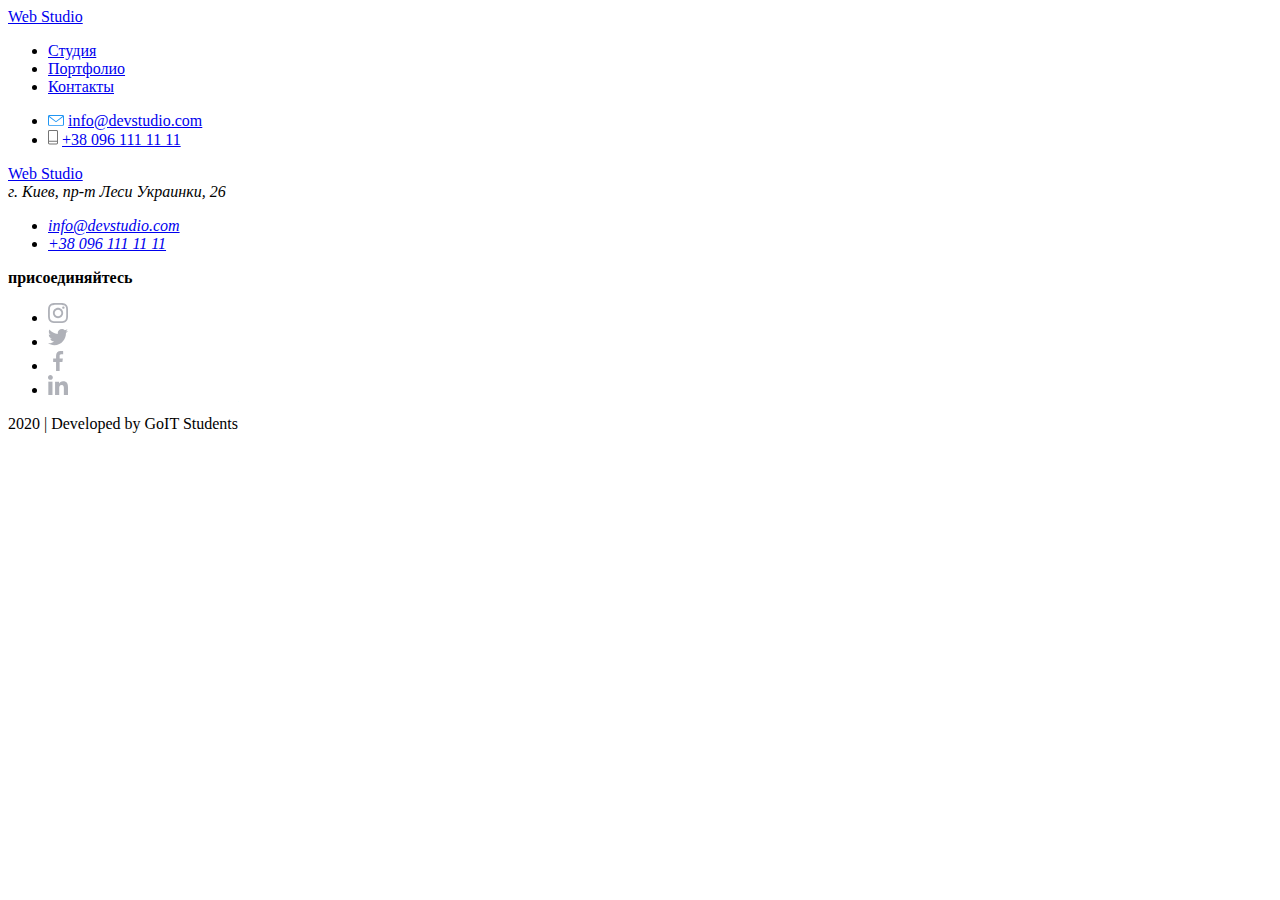
==== portfolio.html @ 05cd38a8 "добавил страницу портфолио и связал с главной" ====
<!DOCTYPE html>
<html lang="ru">
  <head>
    <meta charset="UTF-8" />
    <meta name="viewport" content="width=device-width, initial-scale=1.0" />
    <title>Portfolio</title>
  </head>
  <body>
    <!-- Шапка сайта -->
    <header>
      <nav>
        <a href="./index.html">Web Studio</a>
        <ul>
          <li>
            <a href="./index.html">Студия</a>
          </li>
          <li>
            <a href="./portfolio.html">Портфолио</a>
          </li>
          <li>
            <a href="#">Контакты</a>
          </li>
        </ul>
        <ul>
          <li>
            <img src="./images/mail.svg" alt="mail" />
            <a href="mailto:info@devstudio.com">info@devstudio.com</a>
          </li>
          <li>
            <img src="./images/telefone.svg" alt="Telefone" />
            <a href="tel:+380961111111">+38 096 111 11 11</a>
          </li>
        </ul>
      </nav>
    </header>
    <!-- Футер -->
    <footer>
      <div>
        <a href="#">Web Studio</a>
        <address>г. Киев, пр-т Леси Украинки, 26</address>
        <address>
          <ul>
            <li>
              <a href="mailto:info@devstudio.com">info@devstudio.com</a>
            </li>
            <li>
              <a href="tel:+380961111111">+38 096 111 11 11</a>
            </li>
          </ul>
        </address>
      </div>
      <div>
        <p><b>присоединяйтесь</b></p>
        <ul>
          <li>
            <a href="https://www.instagram.com/"><img src="./images/instagram.svg" alt="Инстаграм"/></a>
          </li>
          <li>
            <a href="https://twitter.com/"><img src="./images/twitter.svg" alt="Твиттер"/></a>
          </li>
          <li>
            <a href="https://www.facebook.com/"><img src="./images/facebook.svg" alt="Фейсбук"/></a>
          </li>
          <li>
            <a href="https://www.linkedin.com/"><img src="./images/linkedin.svg" alt="Линкедин"/></a>
          </li>
        </ul>
      </div>
      <p>2020 &verbar; Developed by GoIT Students</p>
    </footer>
  </body>
</html>
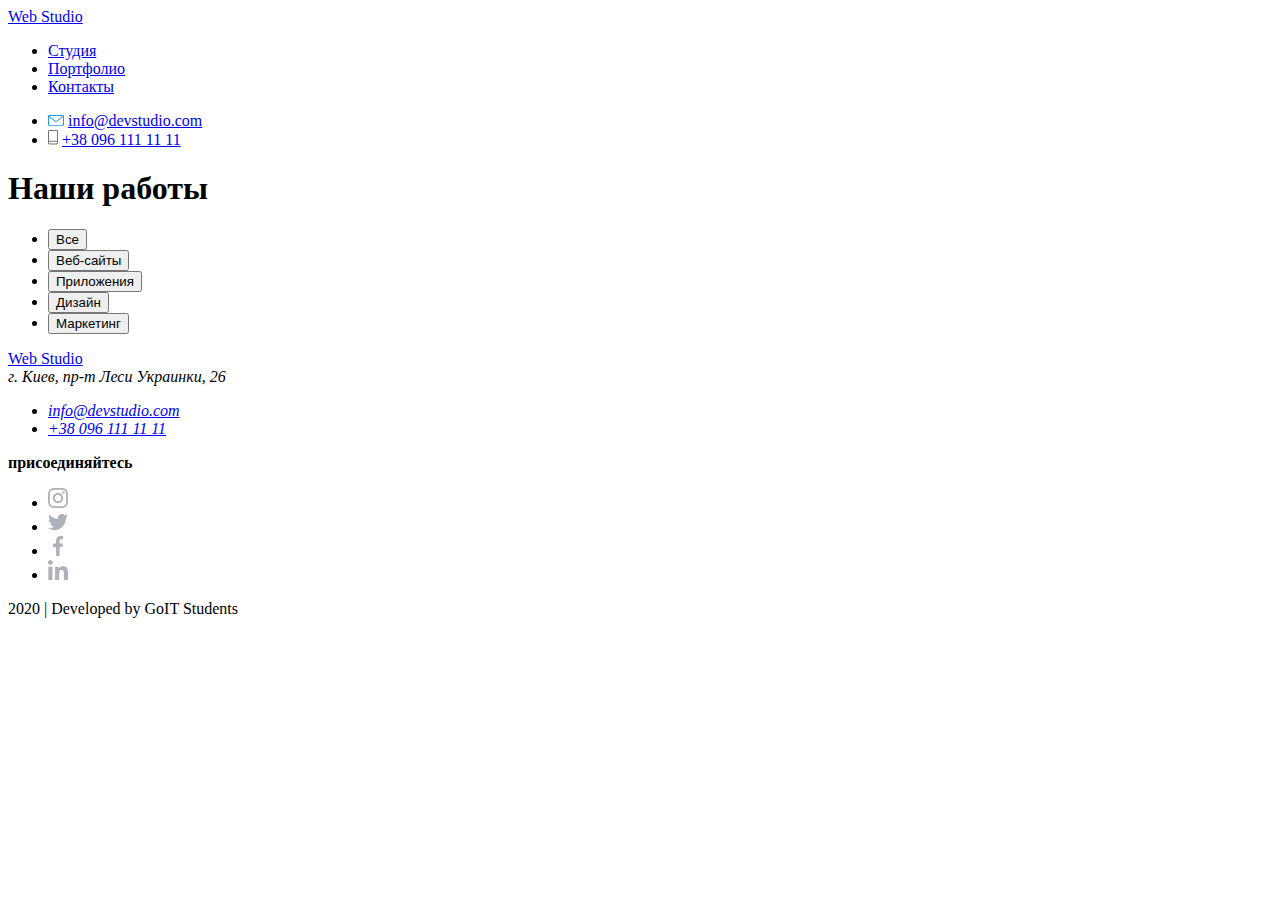
==== commit 8e312e3c: "Добавил кнопки и фоточки" ====
--- a/portfolio.html
+++ b/portfolio.html
@@ -33,6 +33,32 @@
         </ul>
       </nav>
     </header>
+    <!-- Наши работы -->
+    <main>
+        <section>
+            <h1>Наши работы</h1>
+            <ul>
+                <li>
+                    <button type="button">Все</button>
+                </li>
+                <li>
+                    <button type="button">Веб-сайты</button>
+                </li>
+                <li>
+                    <button type="button">Приложения</button>
+                </li>
+                <li>
+                    <button type="button">Дизайн</button>
+                </li>
+                <li>
+                    <button type="button">Маркетинг</button>
+                </li>
+            </ul>
+            <ul>
+
+            </ul>
+        </section>
+    </main>
     <!-- Футер -->
     <footer>
       <div>
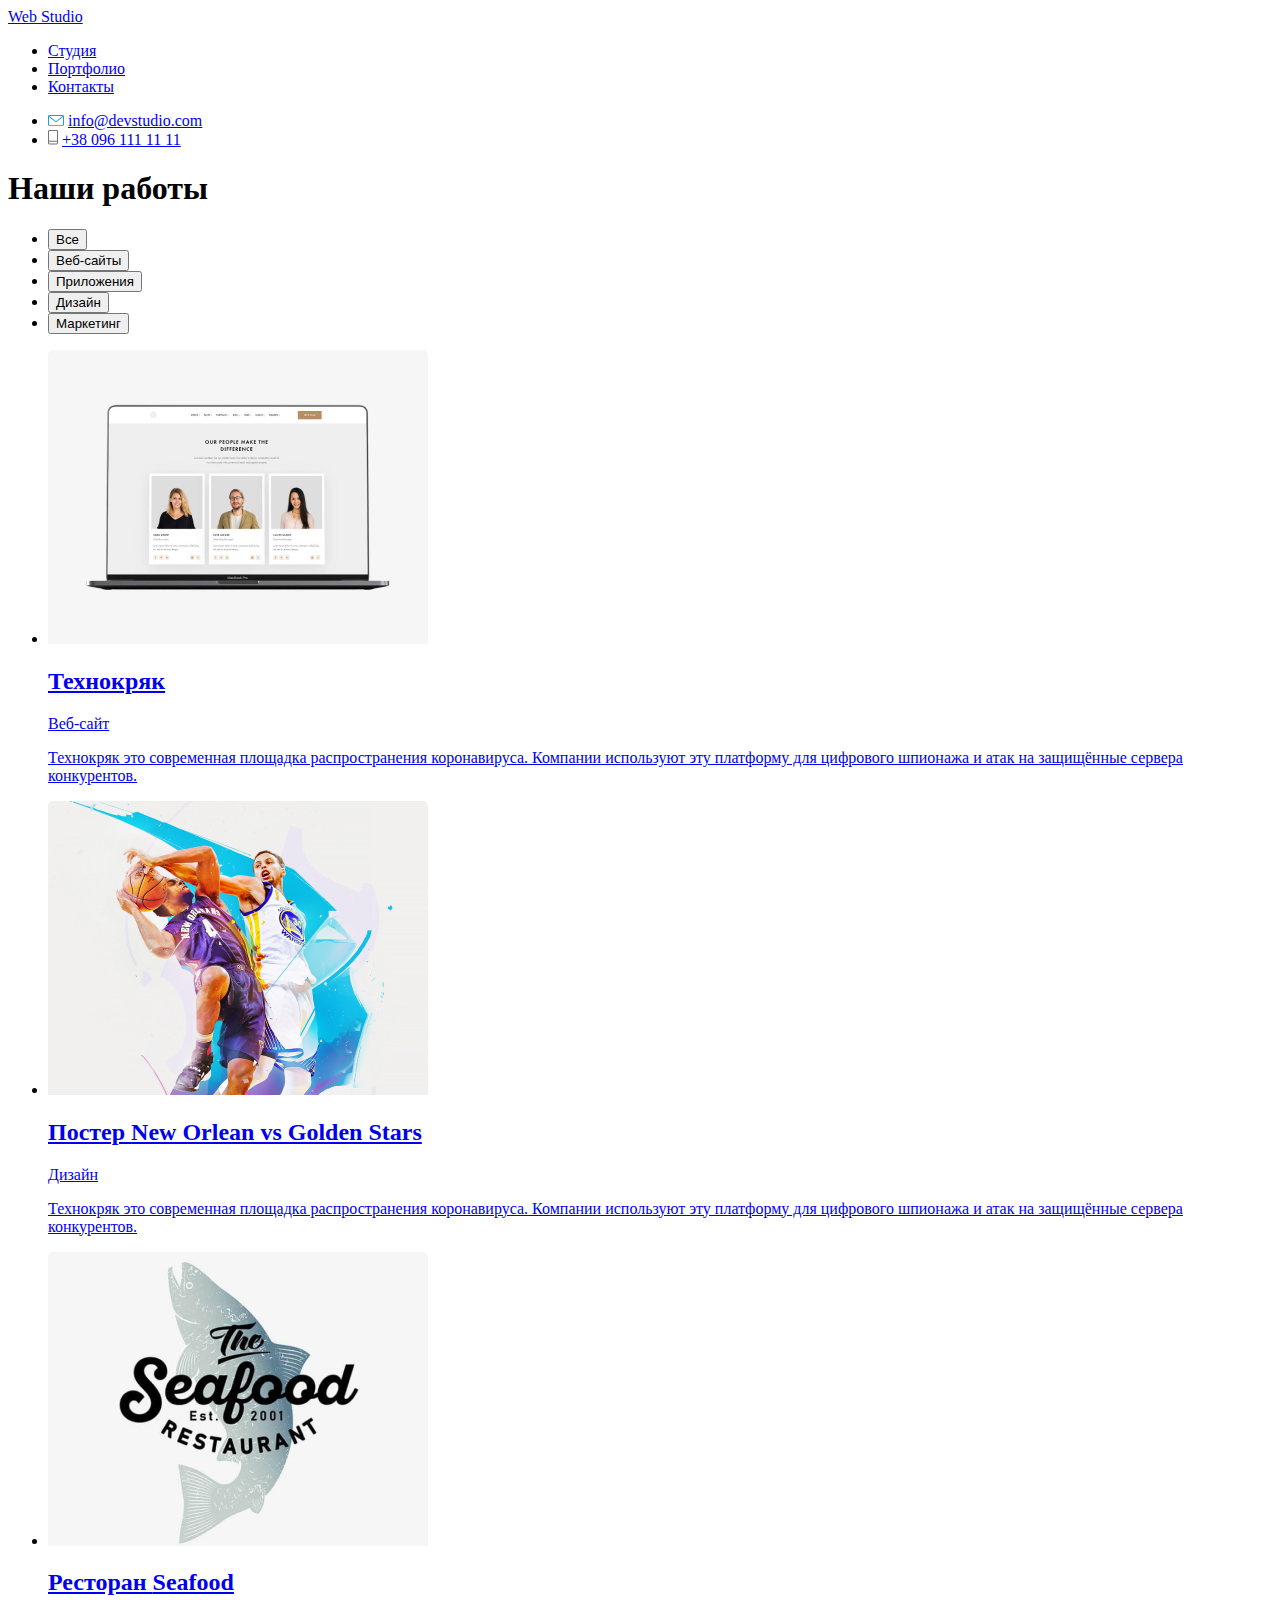
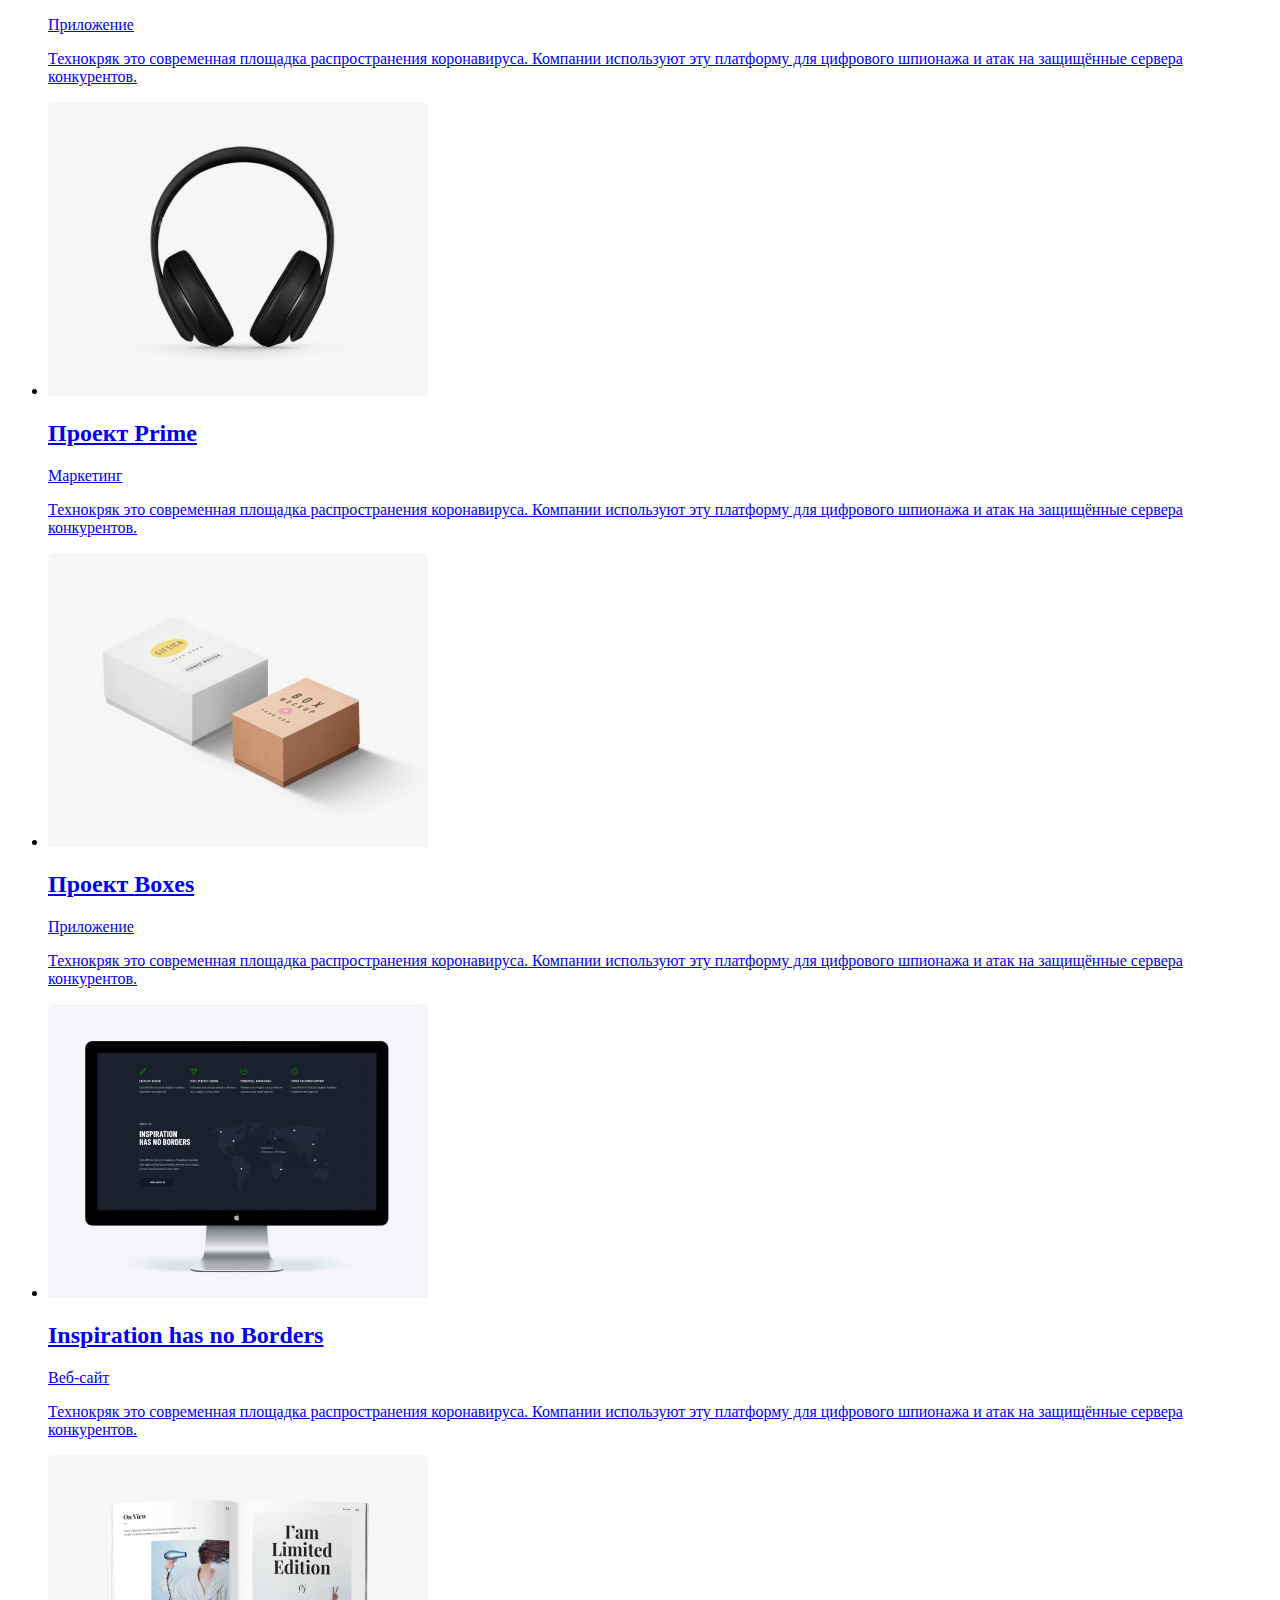
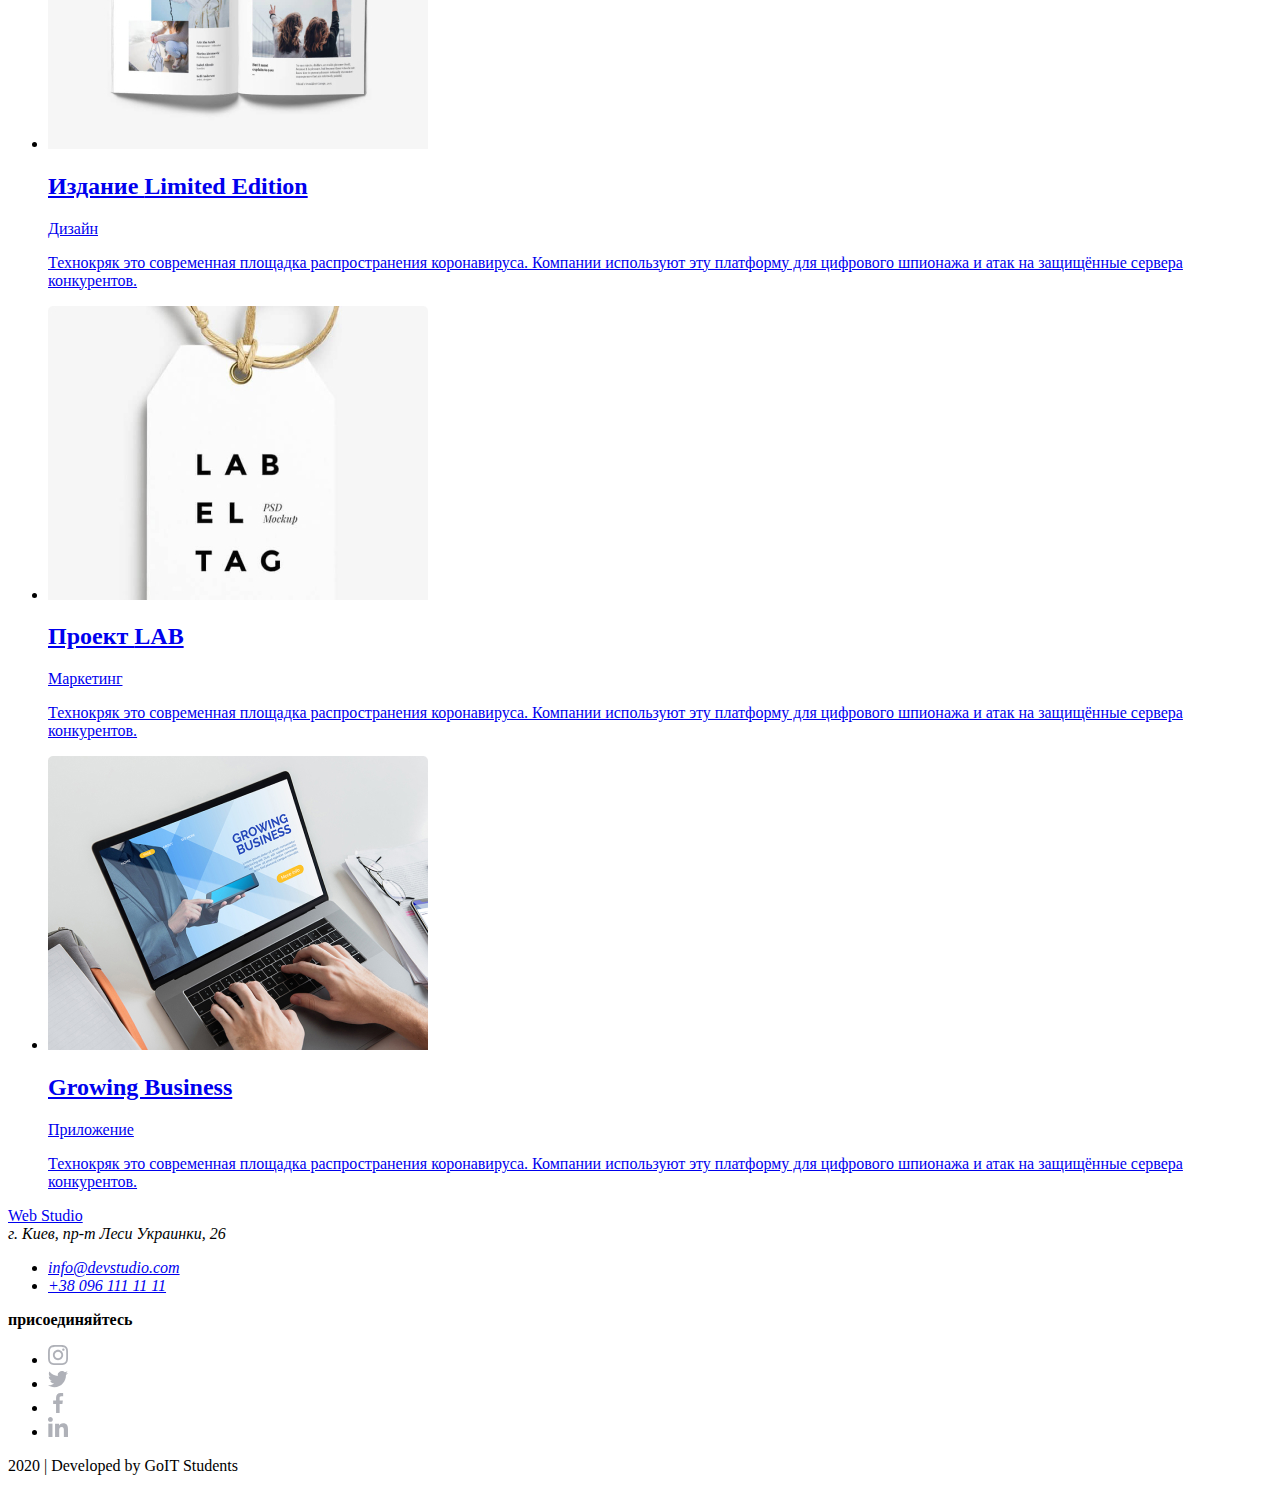
==== commit 84ed9da9: "Зверстав портфолио" ====
--- a/portfolio.html
+++ b/portfolio.html
@@ -55,7 +55,78 @@
                 </li>
             </ul>
             <ul>
-
+                <li>
+                    <a href="#">
+                        <img src="./images/tehnocryac.jpg" alt="Ноутбук" width="380" height="294">
+                        <h2>Технокряк</h2>
+                        <p>Веб-сайт</p>
+                        <p>Технокряк это современная площадка распространения коронавируса. Компании используют эту платформу для цифрового шпионажа и атак на защищённые сервера конкурентов.</p>
+                    </a>
+                </li>
+                <li>
+                    <a href="#">
+                        <img src="./images/NewOrleanvsGoldenStars.jpg" alt="Баскетболисты" width="380" height="294">
+                        <h2>Постер <span lang="en">New Orlean vs Golden Stars</span></h2>
+                        <p>Дизайн</p>
+                        <p>Технокряк это современная площадка распространения коронавируса. Компании используют эту платформу для цифрового шпионажа и атак на защищённые сервера конкурентов.</p>
+                    </a>
+                </li>
+                <li>
+                    <a href="#">
+                        <img src="./images/Seafood.jpg" alt="Логотип" width="380" height="294">
+                        <h2>Ресторан <span lang="en">Seafood</span></h2>
+                        <p>Приложение</p>
+                        <p>Технокряк это современная площадка распространения коронавируса. Компании используют эту платформу для цифрового шпионажа и атак на защищённые сервера конкурентов.</p>
+                    </a>
+                </li>
+                <li>
+                    <a href="#">
+                        <img src="./images/Prime.jpg" alt="Наушники" width="380" height="294">
+                        <h2>Проект <span lang="en">Prime</span></h2>
+                        <p>Маркетинг</p>
+                        <p>Технокряк это современная площадка распространения коронавируса. Компании используют эту платформу для цифрового шпионажа и атак на защищённые сервера конкурентов.</p>
+                    </a>
+                </li>
+                <li>
+                    <a href="#">
+                        <img src="./images/Boxes.jpg" alt="Коробки" width="380" height="294">
+                        <h2>Проект <span lang="en">Boxes</span></h2>
+                        <p>Приложение</p>
+                        <p>Технокряк это современная площадка распространения коронавируса. Компании используют эту платформу для цифрового шпионажа и атак на защищённые сервера конкурентов.</p>
+                    </a>
+                </li>
+                <li>
+                    <a href="#">
+                        <img src="./images/InspirationhasnoBorders.jpg" alt="Монитор" width="380" height="294">
+                        <h2 lang="en">Inspiration has no Borders</h2>
+                        <p>Веб-сайт</p>
+                        <p>Технокряк это современная площадка распространения коронавируса. Компании используют эту платформу для цифрового шпионажа и атак на защищённые сервера конкурентов.</p>
+                    </a>
+                </li>
+                <li>
+                    <a href="#">
+                        <img src="./images/LimitedEdition.jpg" alt="Книга" width="380" height="294">
+                        <h2>Издание <span lang="en">Limited Edition</span></h2>
+                        <p>Дизайн</p>
+                        <p>Технокряк это современная площадка распространения коронавируса. Компании используют эту платформу для цифрового шпионажа и атак на защищённые сервера конкурентов.</p>
+                    </a>
+                </li>
+                <li>
+                    <a href="#">
+                        <img src="./images/LAB.jpg" alt="Бирка" width="380" height="294">
+                        <h2>Проект <span lang="en">LAB</span></h2>
+                        <p>Маркетинг</p>
+                        <p>Технокряк это современная площадка распространения коронавируса. Компании используют эту платформу для цифрового шпионажа и атак на защищённые сервера конкурентов.</p>
+                    </a>
+                </li>
+                <li>
+                    <a href="#">
+                        <img src="./images/GrowingBusiness.jpg" alt="Ноутбук" width="380" height="294">
+                        <h2 lang="en">Growing Business</h2>
+                        <p>Приложение</p>
+                        <p>Технокряк это современная площадка распространения коронавируса. Компании используют эту платформу для цифрового шпионажа и атак на защищённые сервера конкурентов.</p>
+                    </a>
+                </li>
             </ul>
         </section>
     </main>
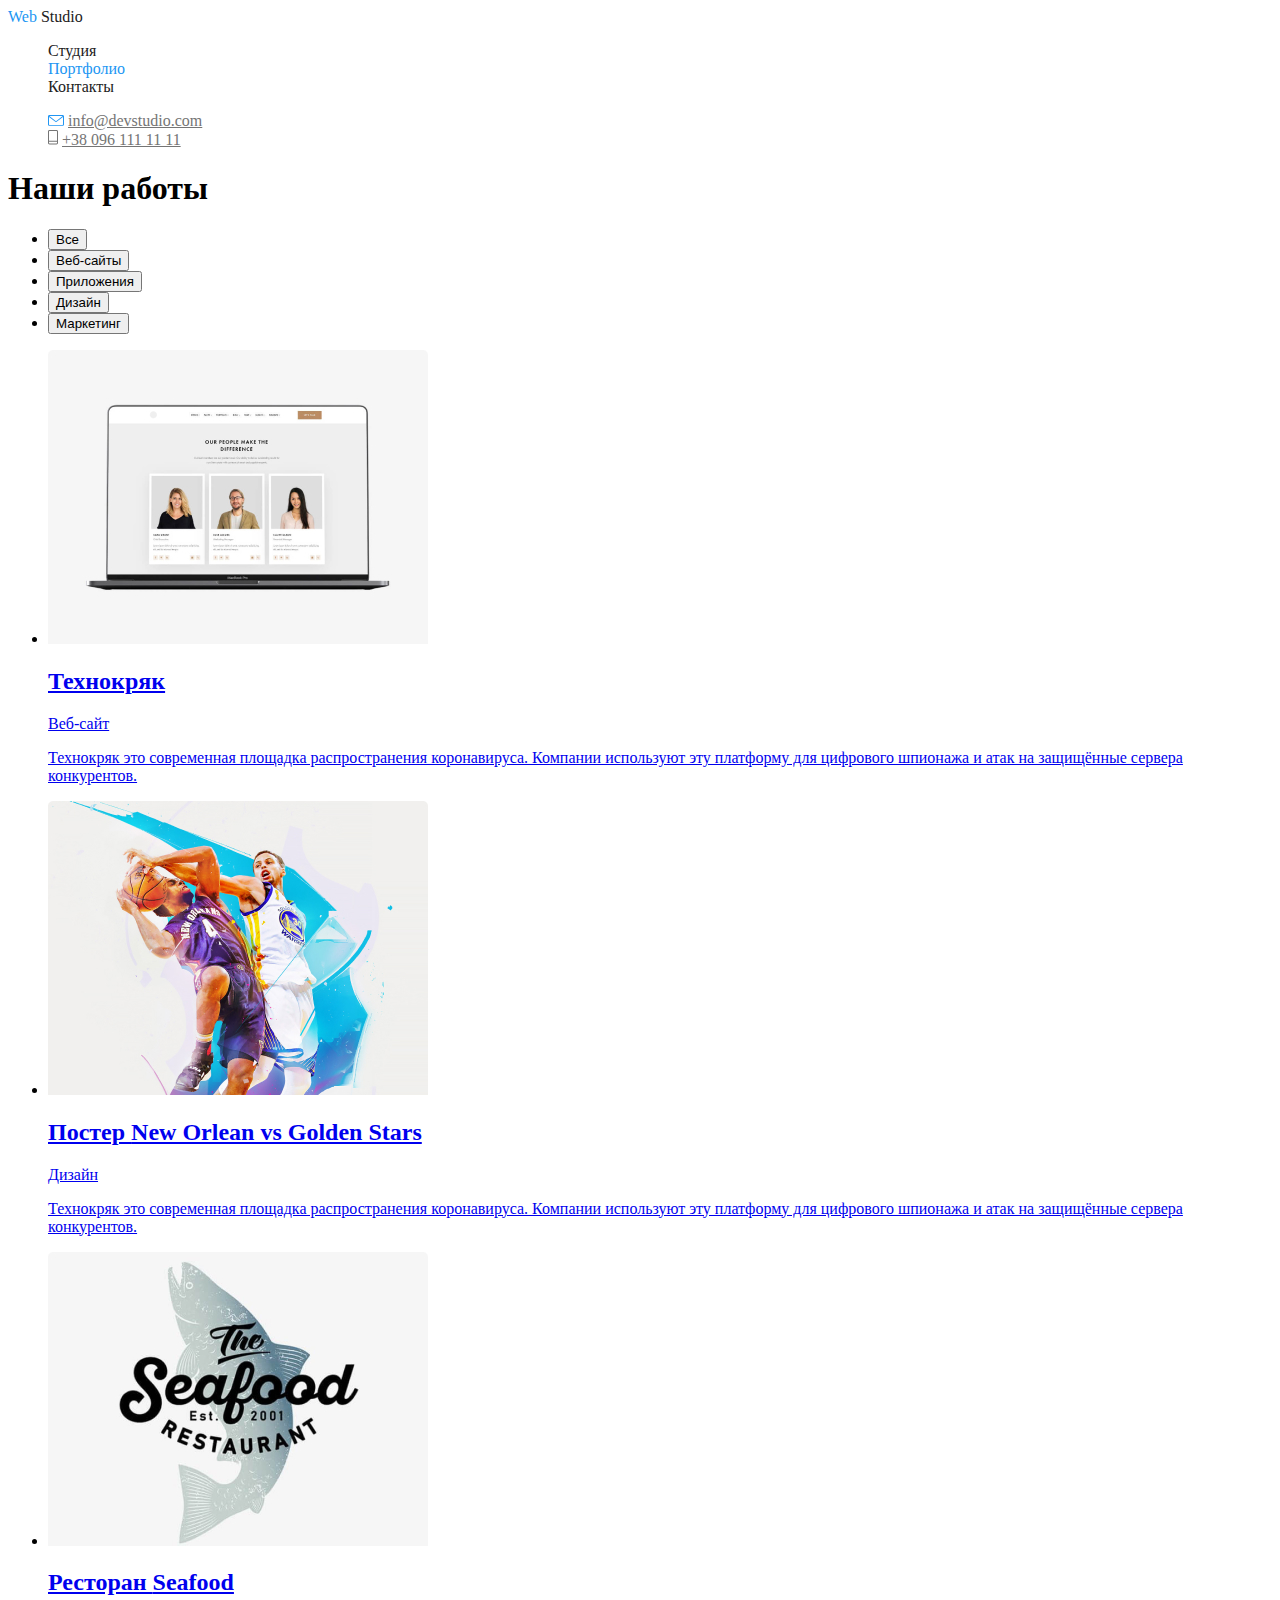
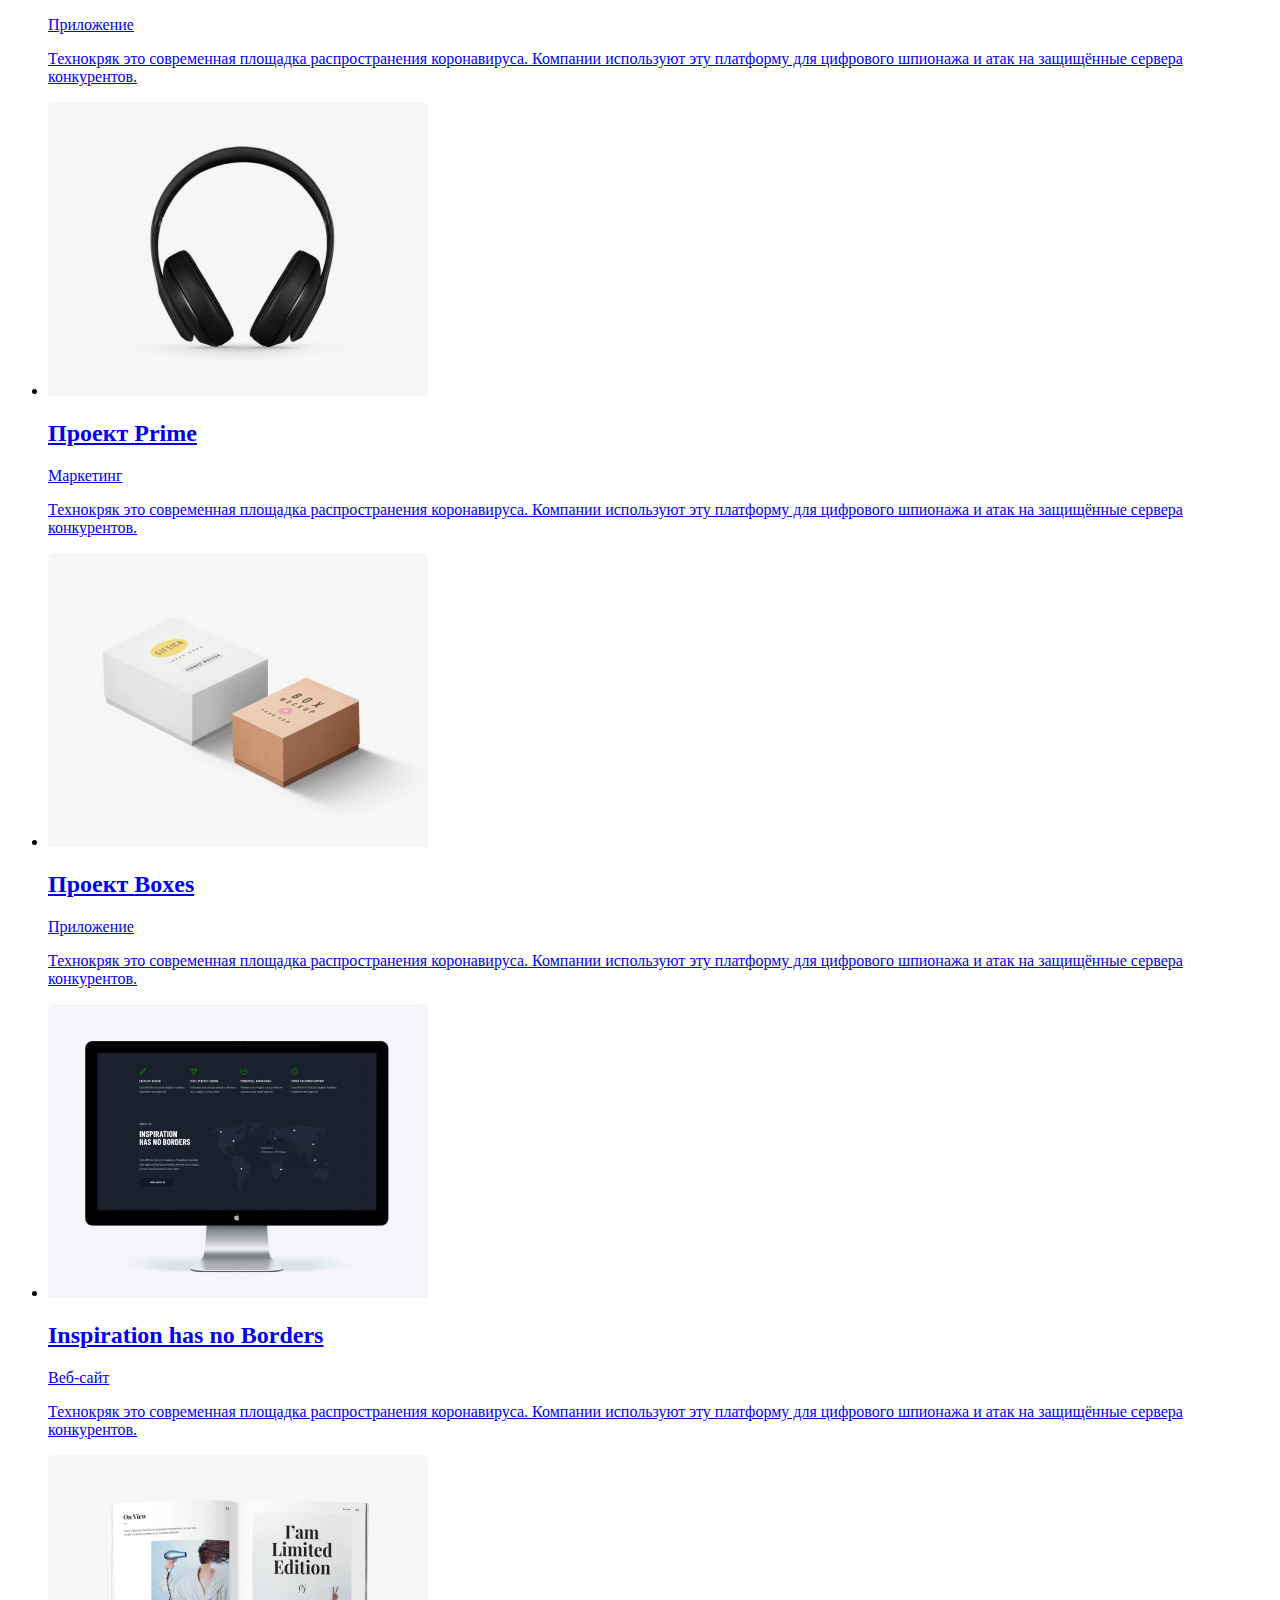
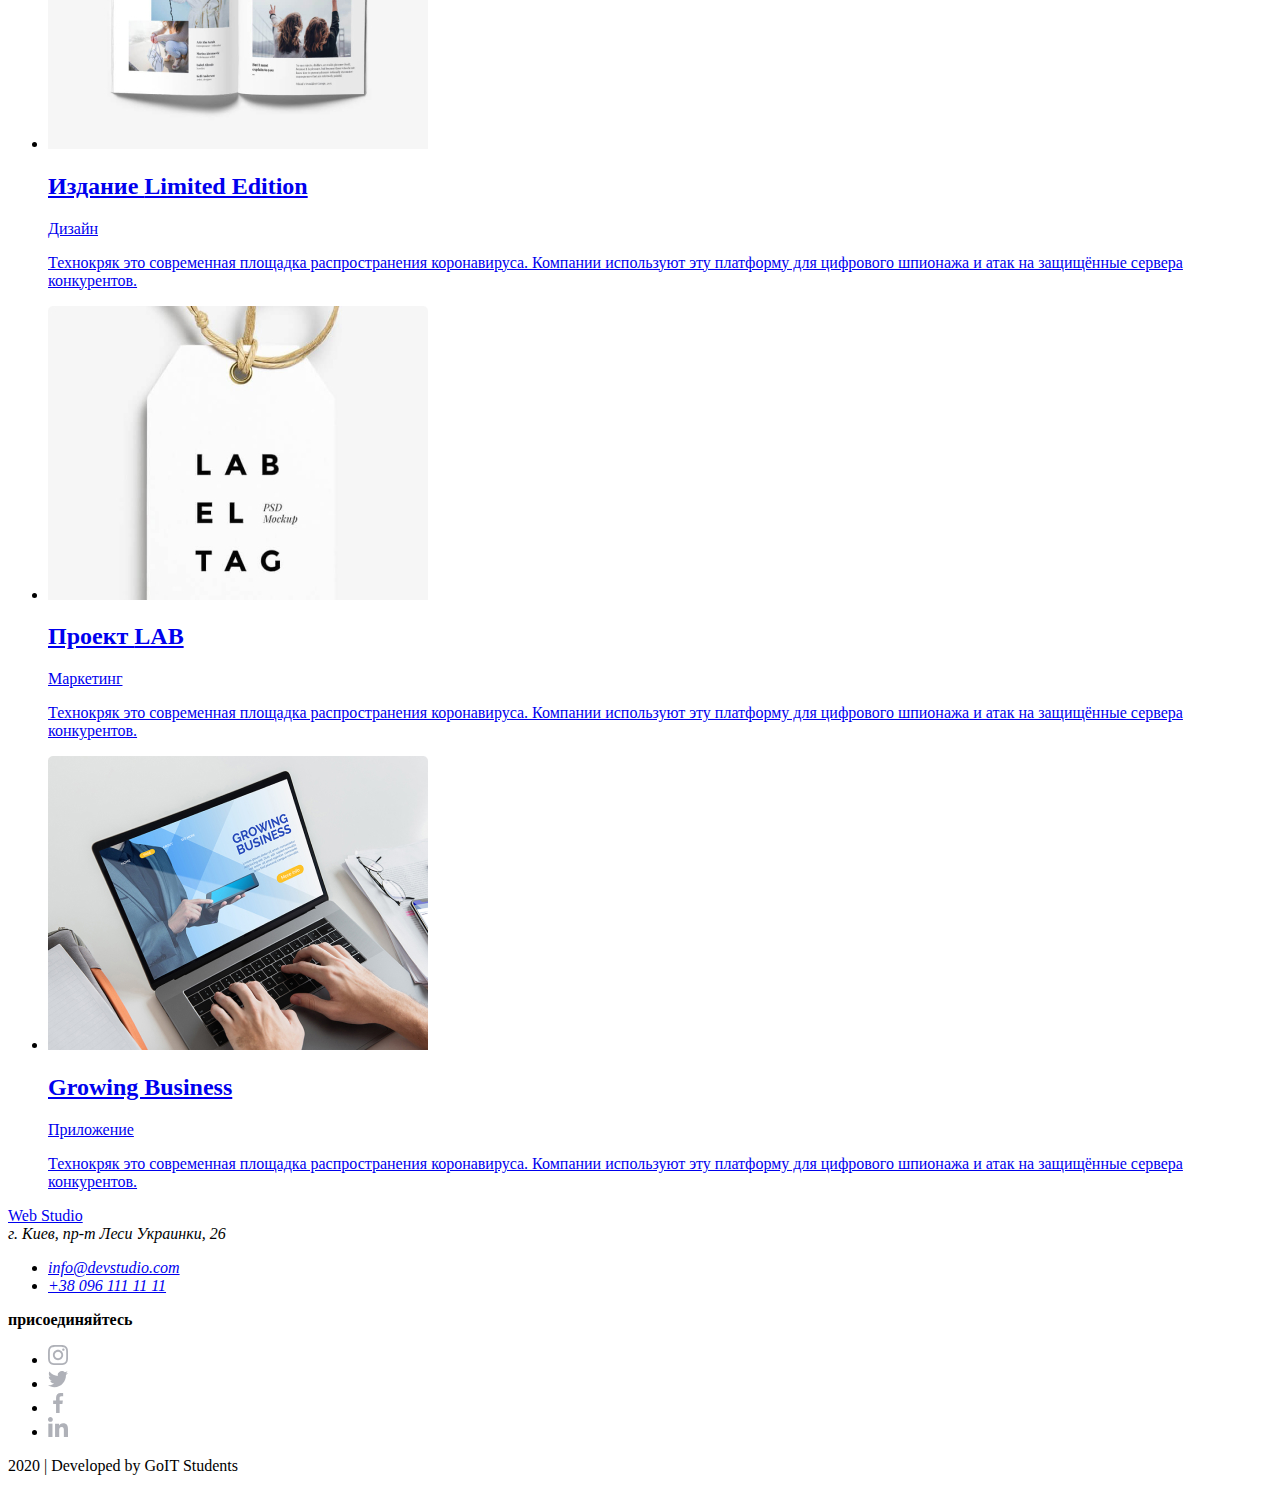
==== commit d8abe234: "Добавил список стилей и базовый общий файл стилей" ====
--- a/portfolio.html
+++ b/portfolio.html
@@ -4,35 +4,37 @@
     <meta charset="UTF-8" />
     <meta name="viewport" content="width=device-width, initial-scale=1.0" />
     <title>Portfolio</title>
+    <link rel="stylesheet" href="./css/common.css">
+    <link rel="stylesheet" href="./css/portfolio.css">
   </head>
   <body>
     <!-- Шапка сайта -->
     <header>
-      <nav>
-        <a href="./index.html">Web Studio</a>
-        <ul>
-          <li>
-            <a href="./index.html">Студия</a>
-          </li>
-          <li>
-            <a href="./portfolio.html">Портфолио</a>
-          </li>
-          <li>
-            <a href="#">Контакты</a>
-          </li>
-        </ul>
-        <ul>
-          <li>
-            <img src="./images/mail.svg" alt="mail" />
-            <a href="mailto:info@devstudio.com">info@devstudio.com</a>
-          </li>
-          <li>
-            <img src="./images/telefone.svg" alt="Telefone" />
-            <a href="tel:+380961111111">+38 096 111 11 11</a>
-          </li>
-        </ul>
-      </nav>
-    </header>
+        <nav>
+          <a class="link logo" href="./index.html"><span class="logo-accent">Web</span> Studio</a>
+          <ul class="list site-nav">
+            <li>
+              <a class="link" href="./index.html">Студия</a>
+            </li>
+            <li>
+              <a class="link current" href="./portfolio.html">Портфолио</a>
+            </li>
+            <li>
+              <a class="link" href="#">Контакты</a>
+            </li>
+          </ul>
+          <ul class="list site-nav">
+            <li>
+              <img src="./images/mail.svg" alt="mail" />
+              <a  class="link-contact"href="mailto:info@devstudio.com">info@devstudio.com</a>
+            </li>
+            <li>
+              <img src="./images/telefone.svg" alt="Telefone" />
+              <a class="link-contact" href="tel:+380961111111">+38 096 111 11 11</a>
+            </li>
+          </ul>
+        </nav>
+      </header>
     <!-- Наши работы -->
     <main>
         <section>
@@ -133,7 +135,7 @@
     <!-- Футер -->
     <footer>
       <div>
-        <a href="#">Web Studio</a>
+        <a href="./index.html">Web Studio</a>
         <address>г. Киев, пр-т Леси Украинки, 26</address>
         <address>
           <ul>
--- a/css/common.css
+++ b/css/common.css
@@ -0,0 +1,65 @@
+:root {
+    --primary-text-color: #212121;
+    --text-color: #757575;
+    --accent-color: #2196F3;
+    --primary-white-color: #ffffff;
+    --footer-second-text-color: rgba(255, 255, 255, 0.4);
+    --footer-three-text-color: rgba(255, 255, 255, 0.6);
+    --bacground-three-color: rgba(47, 48, 58, 0.8);
+    --bacground-color: #E5E5E5;
+    --bacground-second-color: #F5F4FA;
+}
+
+body {
+    background-color: var:(--bacground-color);
+    color: var:(--primary-text-color:);
+}
+
+.list {
+    list-style: none;
+}
+
+.link, .current {
+    text-decoration: none;
+}
+
+/* Шапка сайта */
+.logo {
+    color: var(--primary-text-color);
+}
+
+.logo:hover, .logo:focus {
+    color: var(--accent-color);
+}
+
+.logo-accent {
+    color: var(--accent-color);
+}
+
+.logo-accent:hover, .logo-accent:focus {
+    color: var(--primary-text-color);
+}
+
+.site-nav .link {
+    color: var(--primary-text-color);
+}
+
+.site-nav .link:hover, .site-nav .link:focus {
+    color: var(--accent-color);
+}
+
+.site-nav .link.current {
+    color: var(--accent-color);
+}
+
+.site-nav .link.current:hover, .site-nav .link.current:focus {
+    color: var(--primary-text-color);
+}
+
+.site-nav .link-contact {
+    color: var(--text-color);
+}
+
+.site-nav .link-contact:hover, .site-nav .link-contact:focus {
+    color: var(--accent-color);
+}
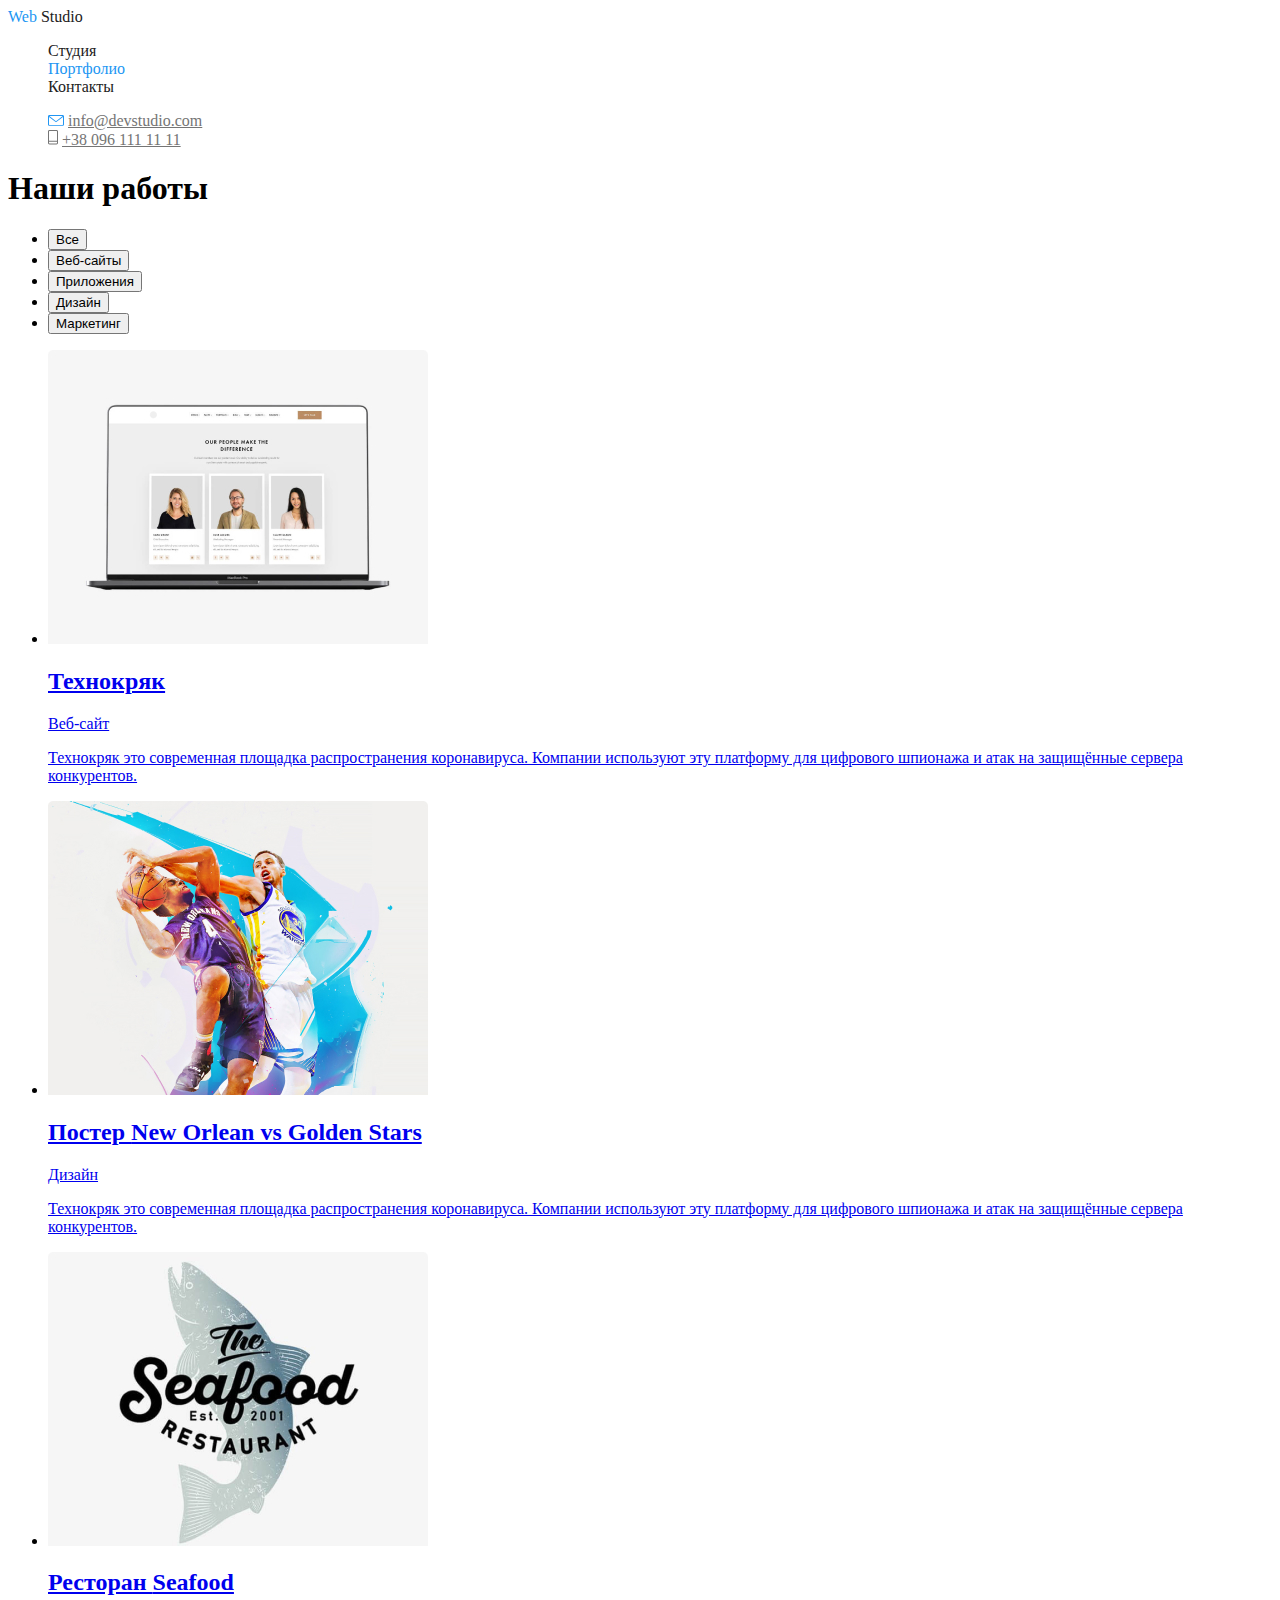
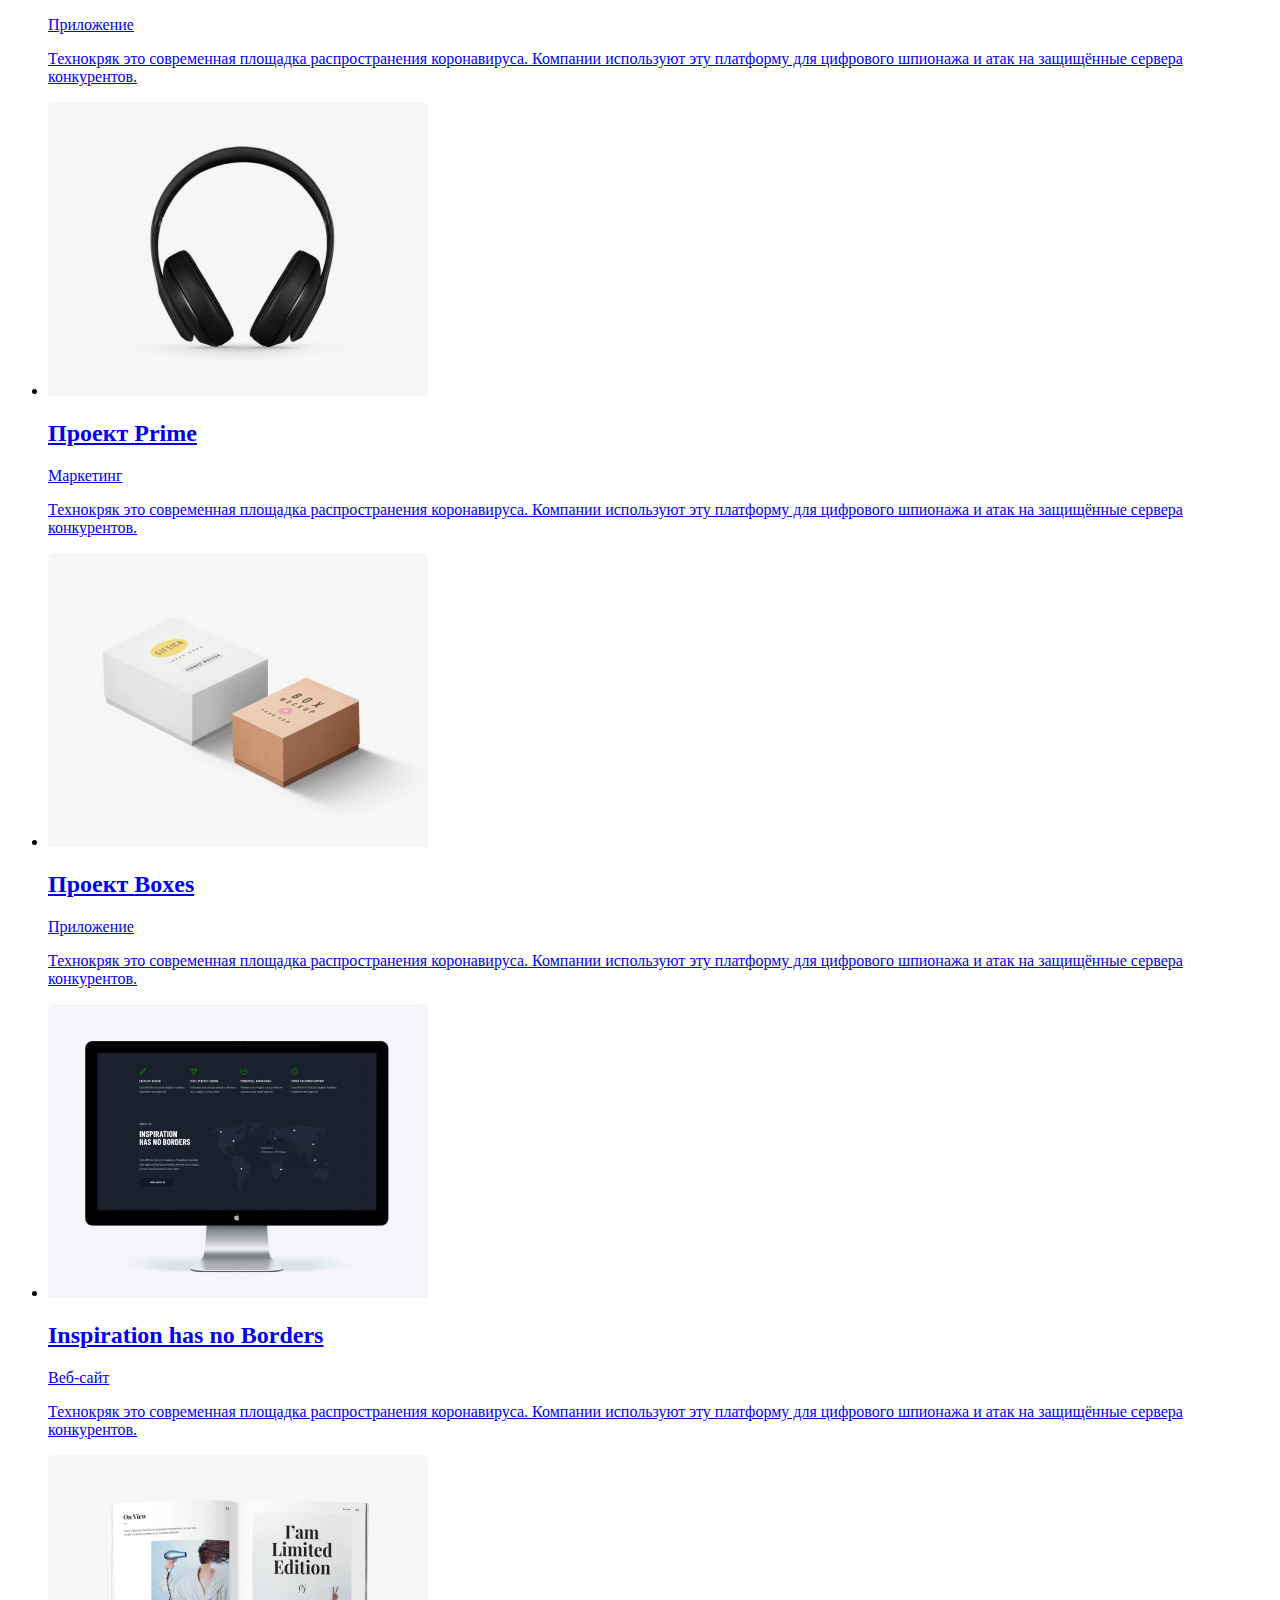
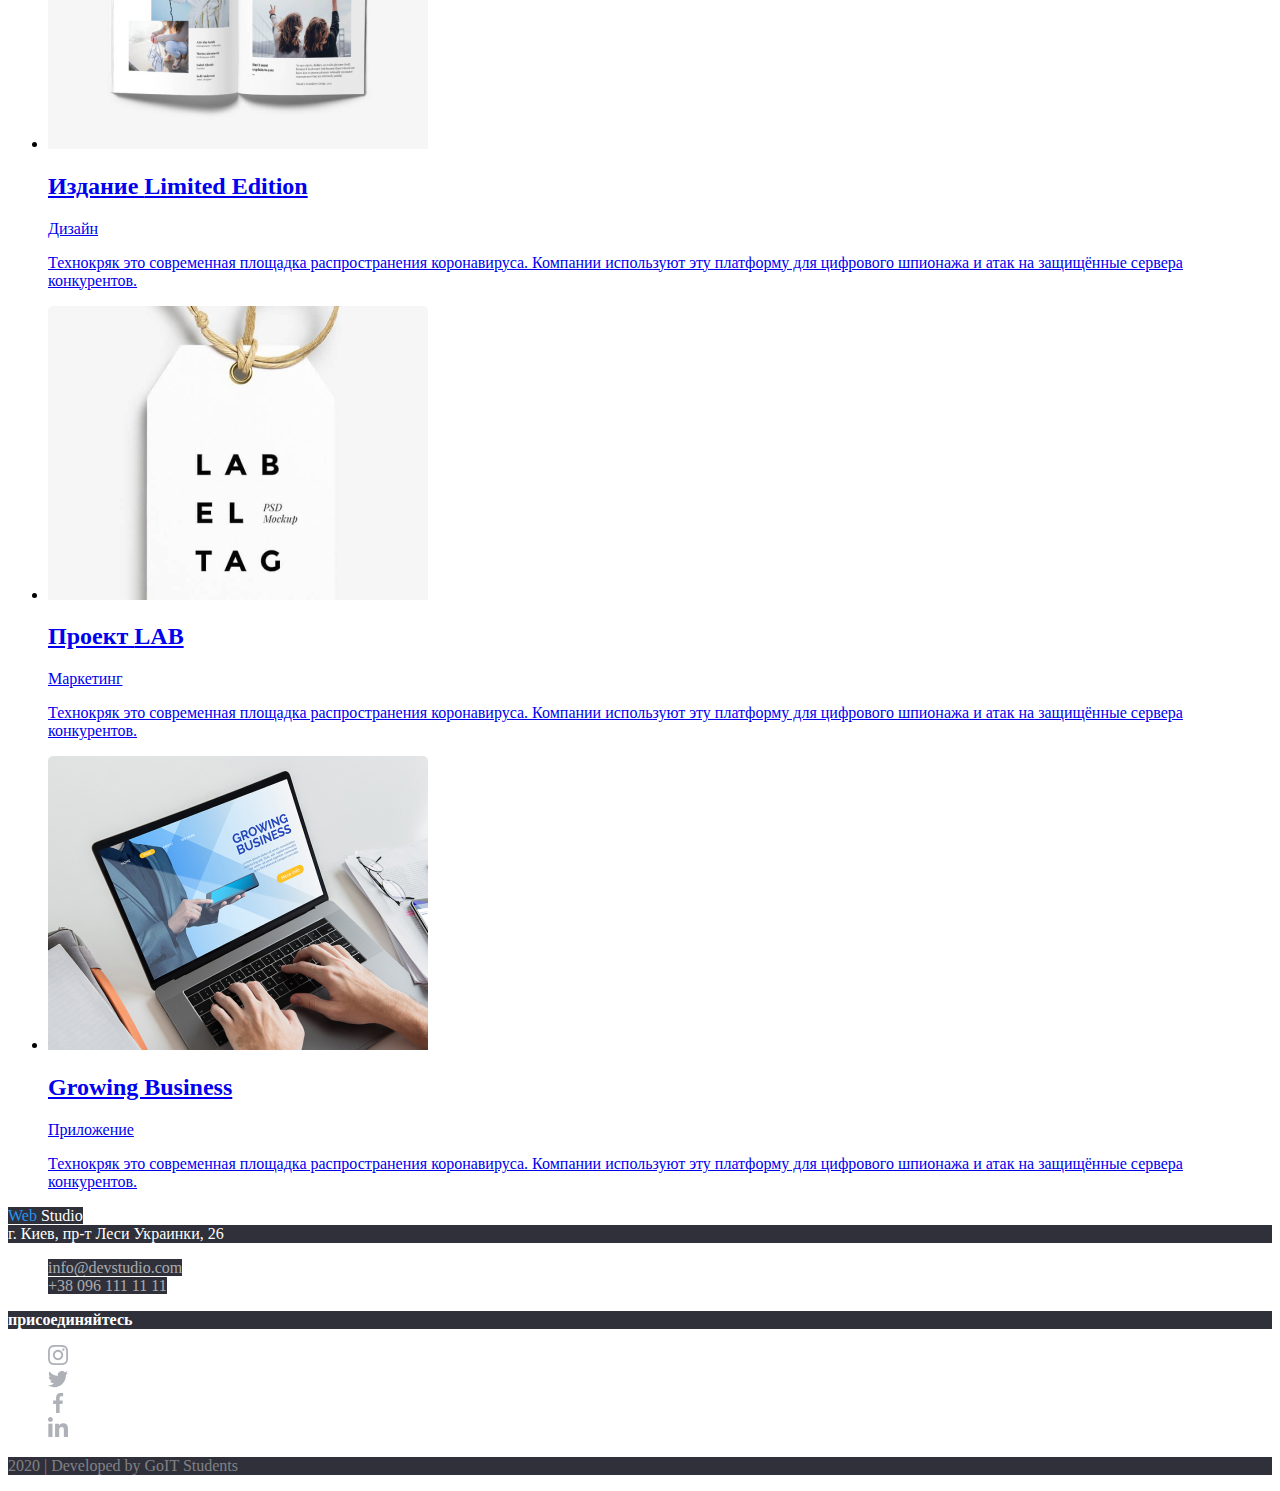
==== commit 479d18c4: "Добавляет цвет для главной страницы полностью" ====
--- a/portfolio.html
+++ b/portfolio.html
@@ -134,38 +134,38 @@
     </main>
     <!-- Футер -->
     <footer>
-      <div>
-        <a href="./index.html">Web Studio</a>
-        <address>г. Киев, пр-т Леси Украинки, 26</address>
-        <address>
-          <ul>
+        <div>
+          <a class="link futer-logo" href="./index.html"><span class="futer-logo-accent">Web</span> Studio</a>
+          <address class="adress">г. Киев, пр-т Леси Украинки, 26</address>
+          <address>
+            <ul class="list futer-link">
+              <li>
+                <a class="link futer-link-contact" href="mailto:info@devstudio.com">info@devstudio.com</a>
+              </li>
+              <li>
+                <a class="link futer-link-contact" href="tel:+380961111111">+38 096 111 11 11</a>
+              </li>
+            </ul>
+          </address>
+        </div>
+        <div>
+          <p class="social-links"><b>присоединяйтесь</b></p>
+          <ul class="list">
             <li>
-              <a href="mailto:info@devstudio.com">info@devstudio.com</a>
+              <a href="https://www.instagram.com/"><img src="./images/instagram.svg" alt="Инстаграм"/></a>
             </li>
             <li>
-              <a href="tel:+380961111111">+38 096 111 11 11</a>
+              <a href="https://twitter.com/"><img src="./images/twitter.svg" alt="Твиттер"/></a>
+            </li>
+            <li>
+              <a href="https://www.facebook.com/"><img src="./images/facebook.svg" alt="Фейсбук"/></a>
+            </li>
+            <li>
+              <a href="https://www.linkedin.com/"><img src="./images/linkedin.svg" alt="Линкедин"/></a>
             </li>
           </ul>
-        </address>
-      </div>
-      <div>
-        <p><b>присоединяйтесь</b></p>
-        <ul>
-          <li>
-            <a href="https://www.instagram.com/"><img src="./images/instagram.svg" alt="Инстаграм"/></a>
-          </li>
-          <li>
-            <a href="https://twitter.com/"><img src="./images/twitter.svg" alt="Твиттер"/></a>
-          </li>
-          <li>
-            <a href="https://www.facebook.com/"><img src="./images/facebook.svg" alt="Фейсбук"/></a>
-          </li>
-          <li>
-            <a href="https://www.linkedin.com/"><img src="./images/linkedin.svg" alt="Линкедин"/></a>
-          </li>
-        </ul>
-      </div>
-      <p>2020 &verbar; Developed by GoIT Students</p>
-    </footer>
+        </div>
+        <p class="copirait">2020 &verbar; Developed by GoIT Students</p>
+      </footer>
   </body>
 </html>
--- a/css/common.css
+++ b/css/common.css
@@ -8,6 +8,7 @@
     --bacground-three-color: rgba(47, 48, 58, 0.8);
     --bacground-color: #E5E5E5;
     --bacground-second-color: #F5F4FA;
+    --footer-bacground-color: #2F303A;
 }
 
 body {
@@ -63,3 +64,50 @@
 .site-nav .link-contact:hover, .site-nav .link-contact:focus {
     color: var(--accent-color);
 }
+
+/* Футер сайта */
+.futer-logo {
+    color: var(--primary-white-color);
+}
+
+.futer-logo-accent {
+    color: var(--accent-color);
+}
+
+.futer-logo-accent:hover, .futer-logo-accent:focus {
+    color: var(--primary-white-color);
+}
+
+.futer-logo:hover, .futer-logo:focus {
+    color: var(--accent-color);
+}
+
+.futer-logo, .futer-logo-accent {
+    background-color: var(--footer-bacground-color);
+}
+
+.adress {
+    color: var(--primary-white-color);
+    background-color: var(--footer-bacground-color);
+    font-style: normal;
+}
+
+.futer-link .futer-link-contact {
+    color: var(--footer-three-text-color);
+    background-color: var(--footer-bacground-color);
+    font-style: normal;
+}
+
+.futer-link .futer-link-contact:hover, .futer-link .futer-link-contact:focus {
+    color: var(--accent-color);
+}
+
+.social-links {
+    color: var(--primary-white-color);
+    background-color: var(--footer-bacground-color);
+}
+
+.copirait {
+    color: var(--footer-second-text-color);
+    background-color: var(--footer-bacground-color);
+}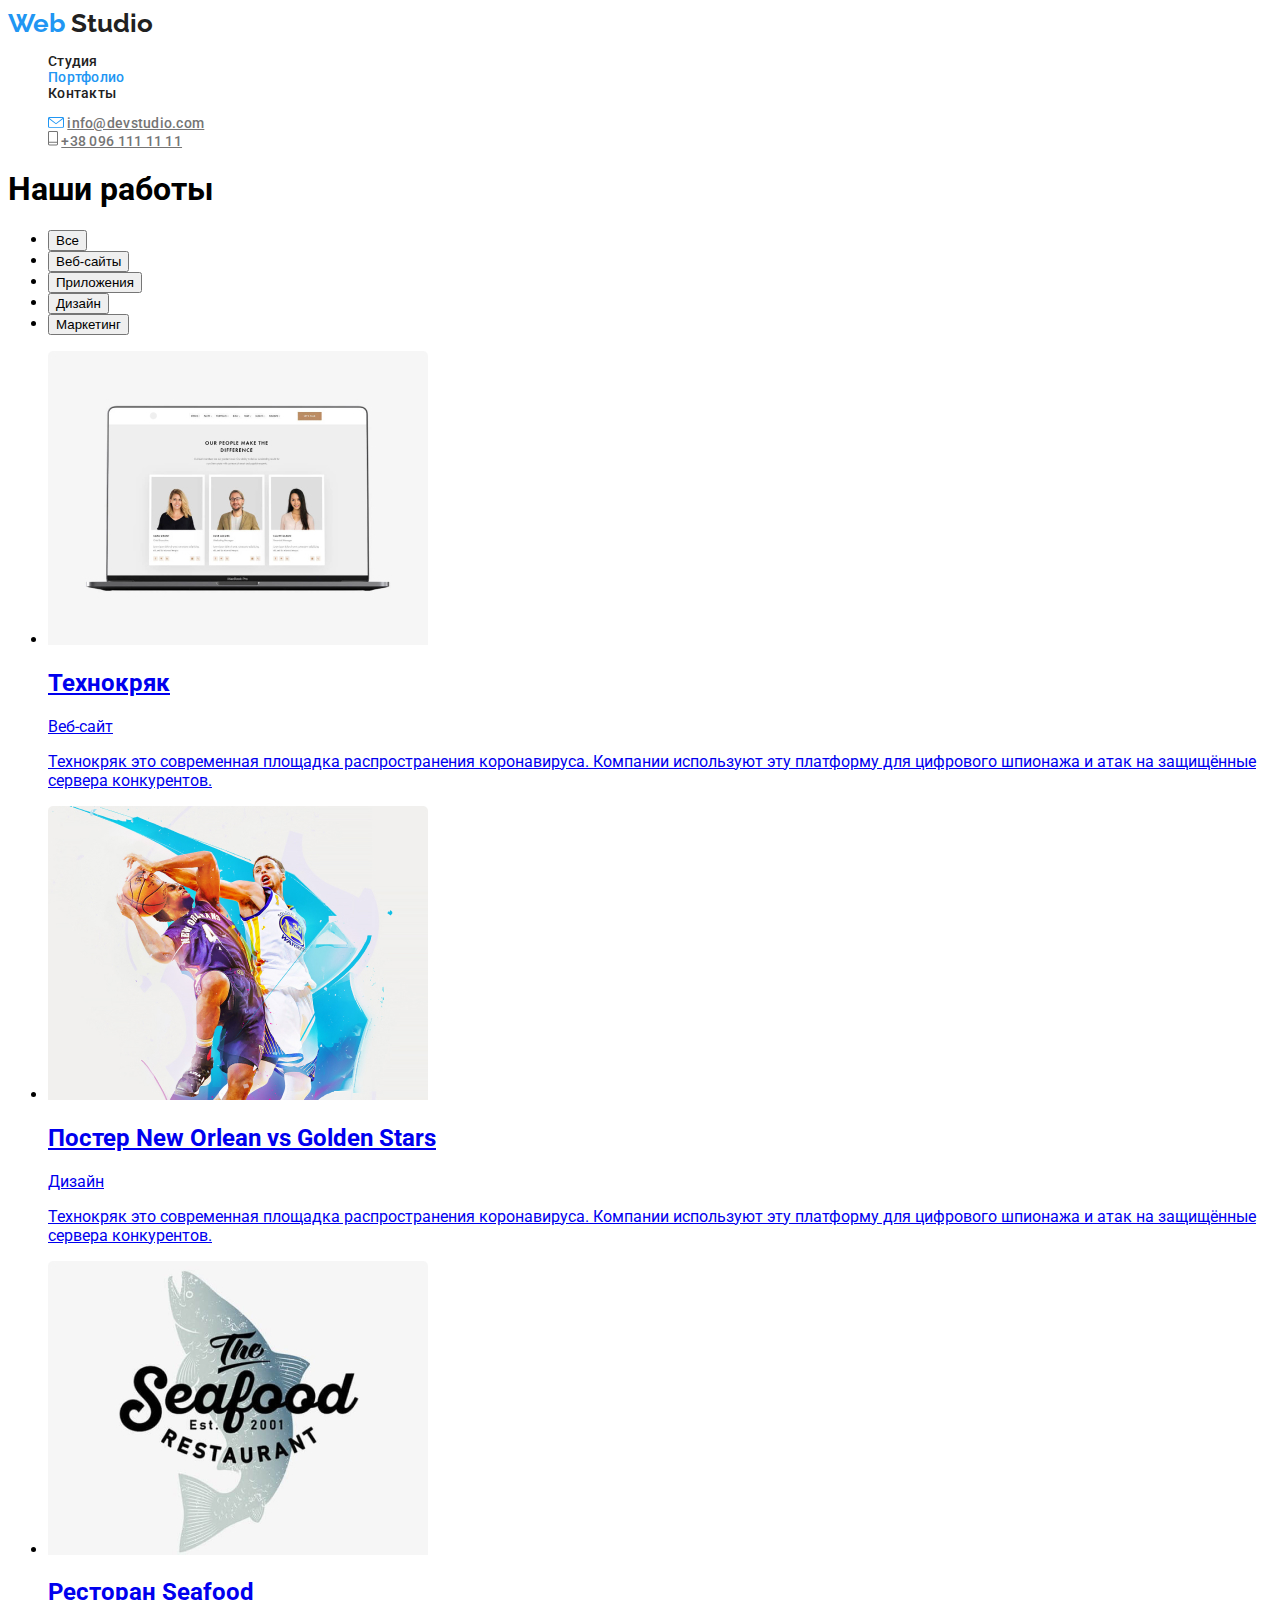
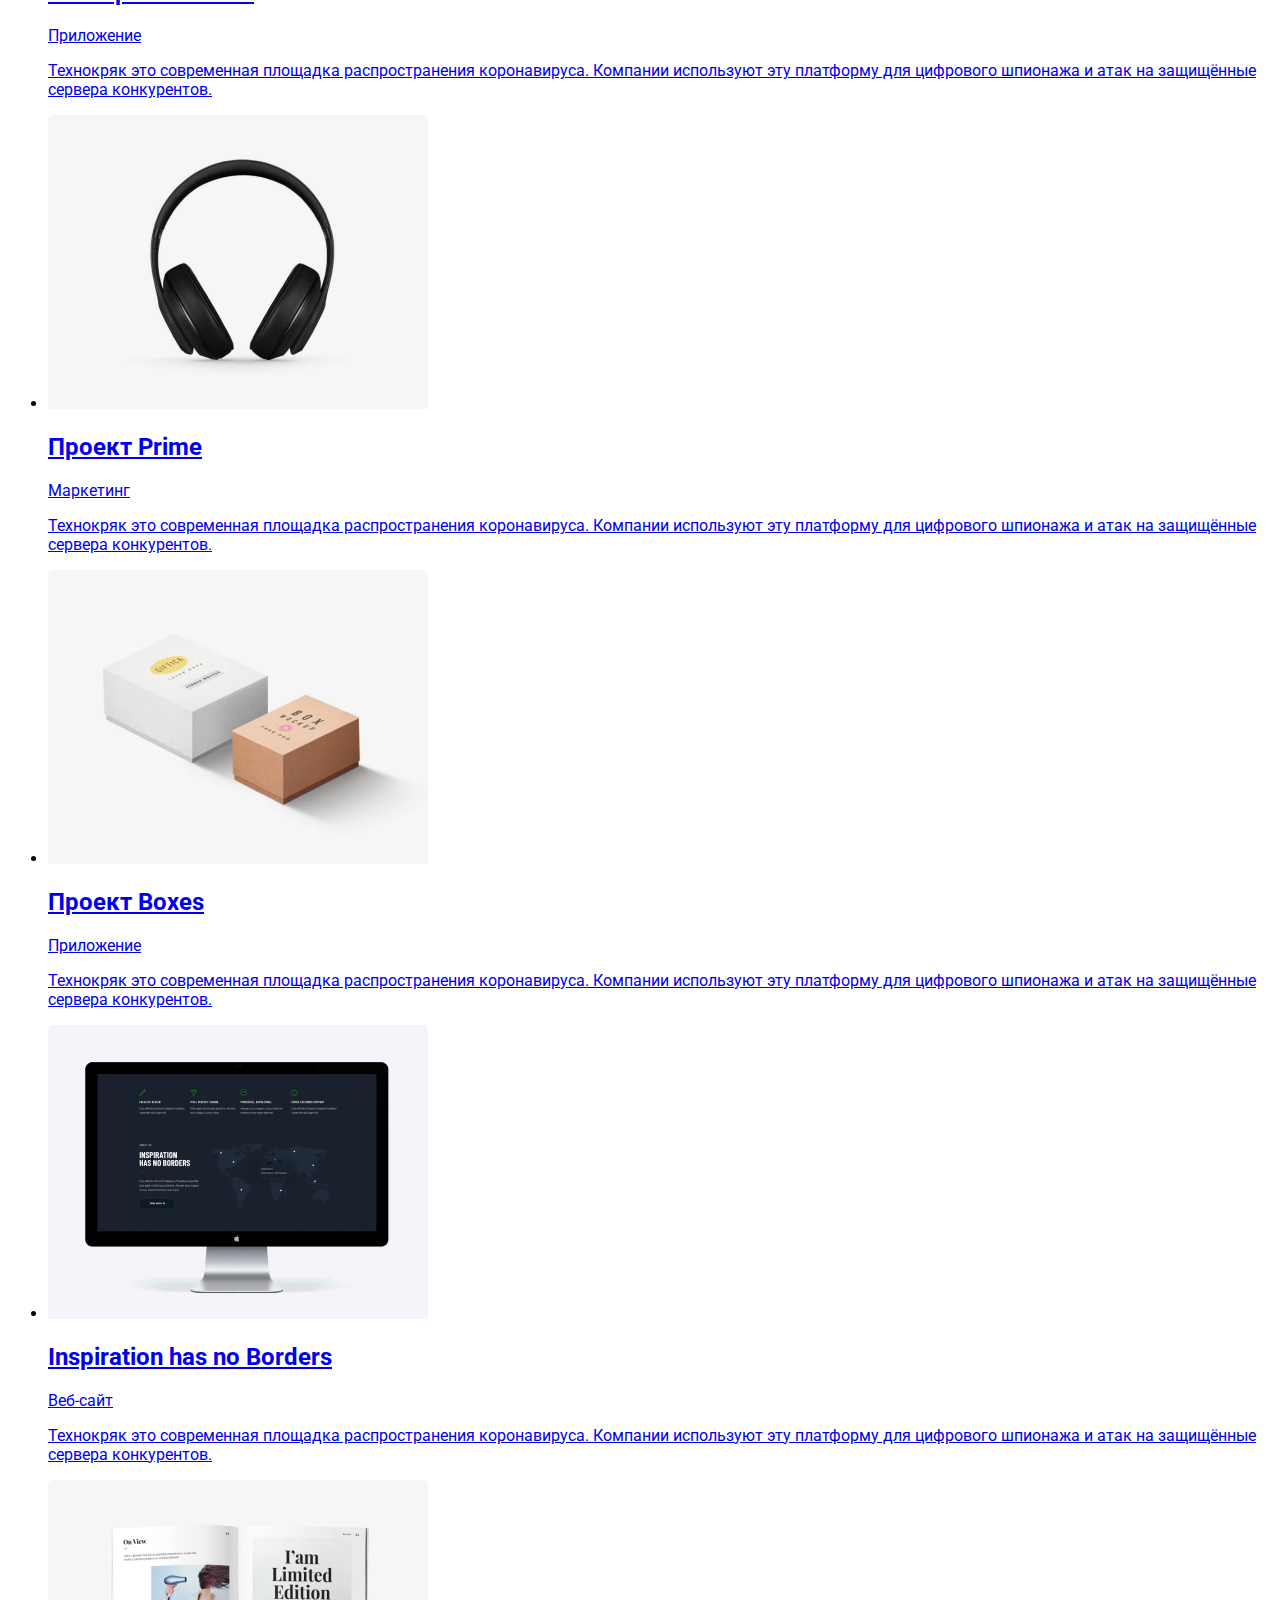
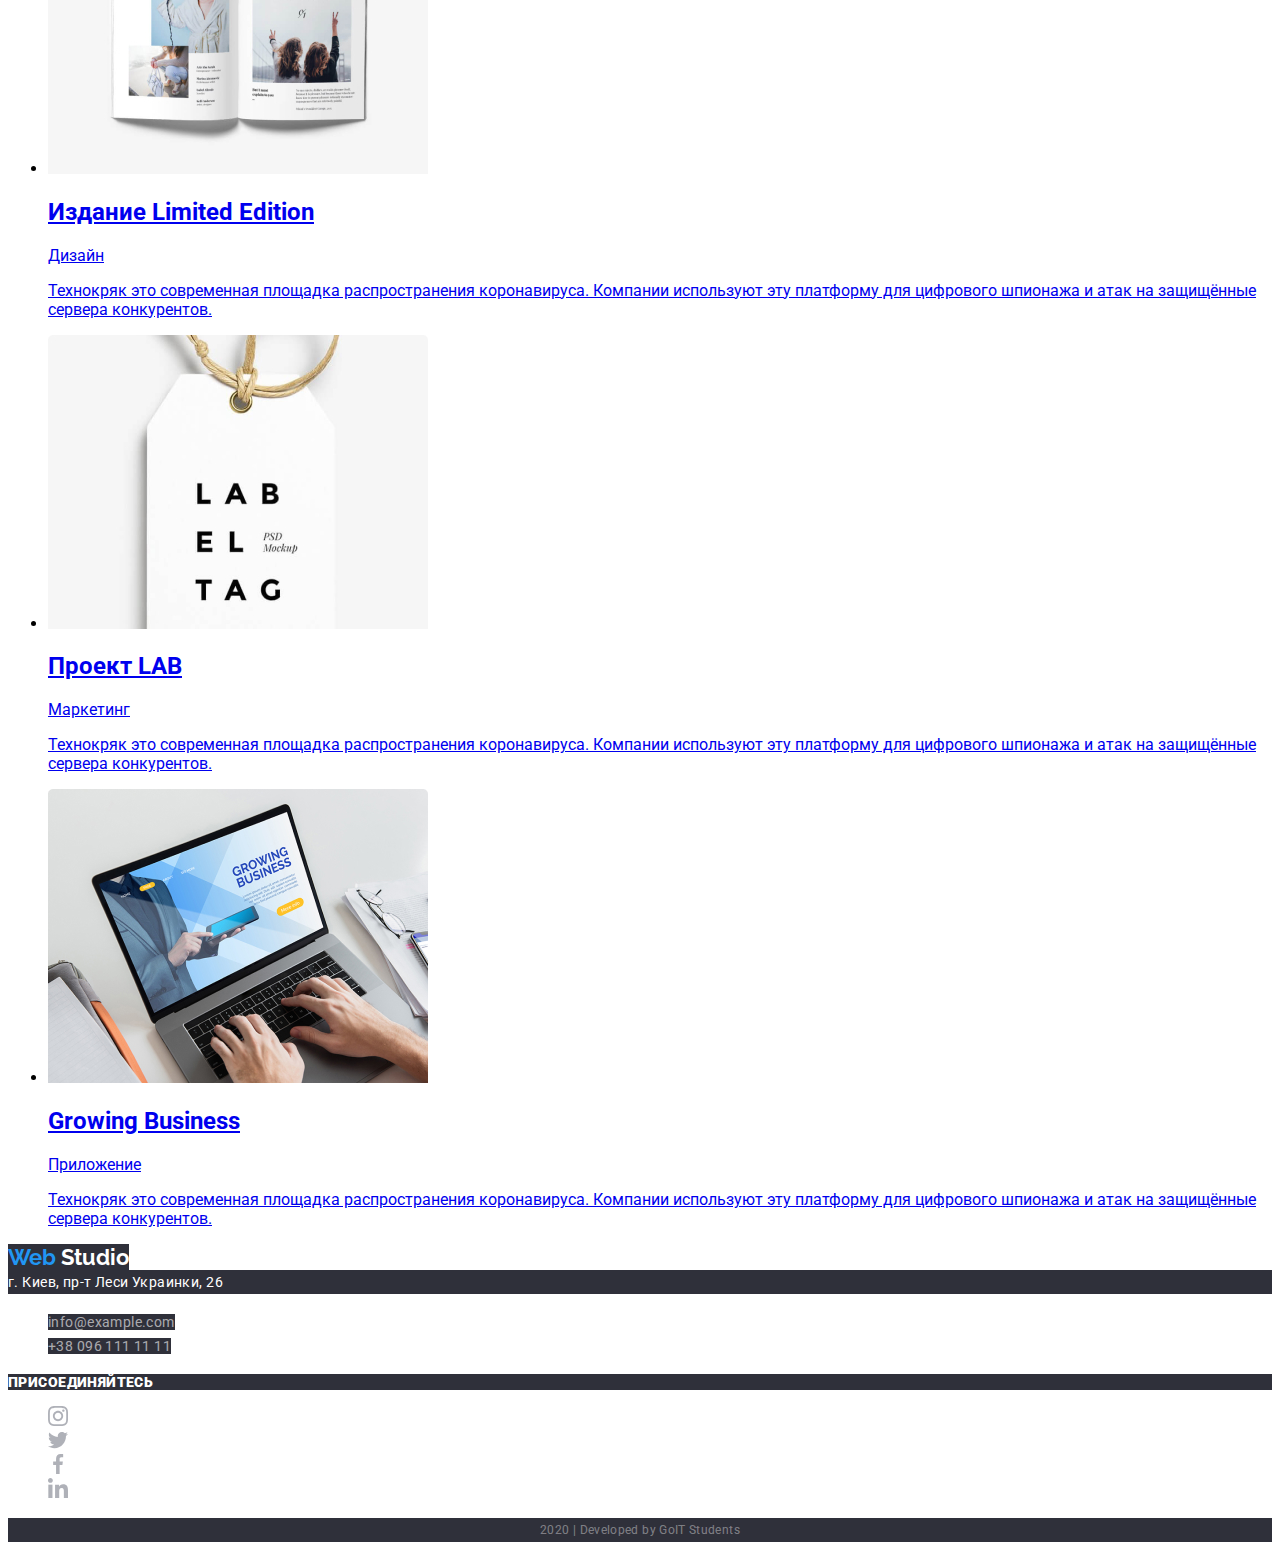
==== commit 3e4db818: "добавляет стили текста и шрифтов для main.html" ====
--- a/portfolio.html
+++ b/portfolio.html
@@ -6,6 +6,7 @@
     <title>Portfolio</title>
     <link rel="stylesheet" href="./css/common.css">
     <link rel="stylesheet" href="./css/portfolio.css">
+    <link href="https://fonts.googleapis.com/css2?family=Raleway:wght@700&family=Roboto:wght@400;500;700;900&display=swap" rel="stylesheet">
   </head>
   <body>
     <!-- Шапка сайта -->
@@ -140,7 +141,7 @@
           <address>
             <ul class="list futer-link">
               <li>
-                <a class="link futer-link-contact" href="mailto:info@devstudio.com">info@devstudio.com</a>
+                <a class="link futer-link-contact" href="mailto:info@example.com">info@example.com</a>
               </li>
               <li>
                 <a class="link futer-link-contact" href="tel:+380961111111">+38 096 111 11 11</a>
--- a/css/common.css
+++ b/css/common.css
@@ -14,6 +14,11 @@
 body {
     background-color: var:(--bacground-color);
     color: var:(--primary-text-color:);
+    font-family: Roboto;
+}
+
+h2, h3 {
+    font-weight: 700;
 }
 
 .list {
@@ -27,6 +32,17 @@
 /* Шапка сайта */
 .logo {
     color: var(--primary-text-color);
+    font-family: Raleway;
+    font-weight: 700;
+    font-size: 26px;
+    line-height: 31px;
+}
+
+.site-nav {
+    font-weight: 500;
+    font-size: 14px;
+    line-height: 16px;
+    letter-spacing: 0.02em;
 }
 
 .logo:hover, .logo:focus {
@@ -68,6 +84,10 @@
 /* Футер сайта */
 .futer-logo {
     color: var(--primary-white-color);
+    font-family: Raleway;
+    font-weight: 700;
+    font-size: 22px;
+    line-height: 26px;
 }
 
 .futer-logo-accent {
@@ -90,12 +110,18 @@
     color: var(--primary-white-color);
     background-color: var(--footer-bacground-color);
     font-style: normal;
+    font-size: 14px;
+    line-height: 24px;
+    letter-spacing: 0.03em;
 }
 
 .futer-link .futer-link-contact {
     color: var(--footer-three-text-color);
     background-color: var(--footer-bacground-color);
     font-style: normal;
+    font-size: 14px;
+    line-height: 24px;
+    letter-spacing: 0.03em;
 }
 
 .futer-link .futer-link-contact:hover, .futer-link .futer-link-contact:focus {
@@ -105,9 +131,18 @@
 .social-links {
     color: var(--primary-white-color);
     background-color: var(--footer-bacground-color);
+    font-weight: 700;
+    font-size: 14px;
+    line-height: 16px;
+    letter-spacing: 0.03em;
+    text-transform: uppercase;
 }
 
 .copirait {
     color: var(--footer-second-text-color);
     background-color: var(--footer-bacground-color);
+    font-size: 12px;
+    line-height: 24px;
+    text-align: center;
+    letter-spacing: 0.03em;
 }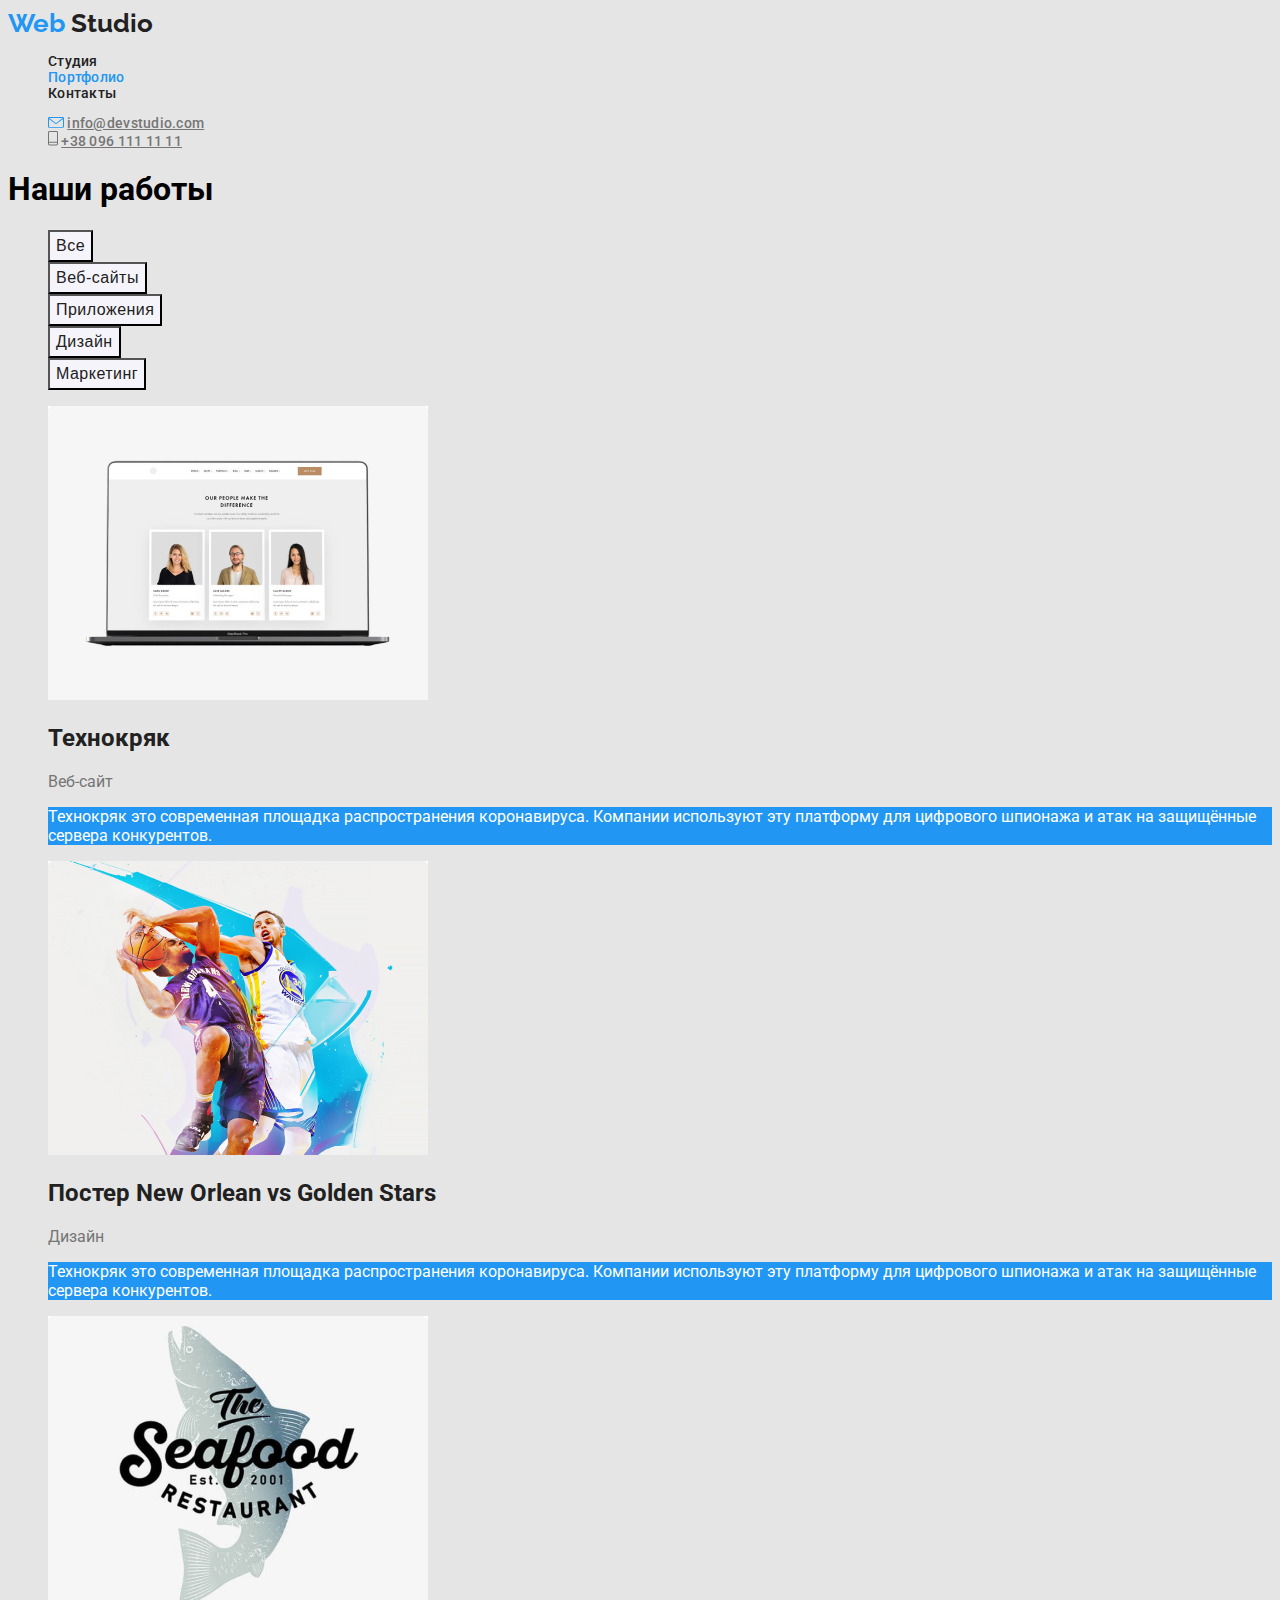
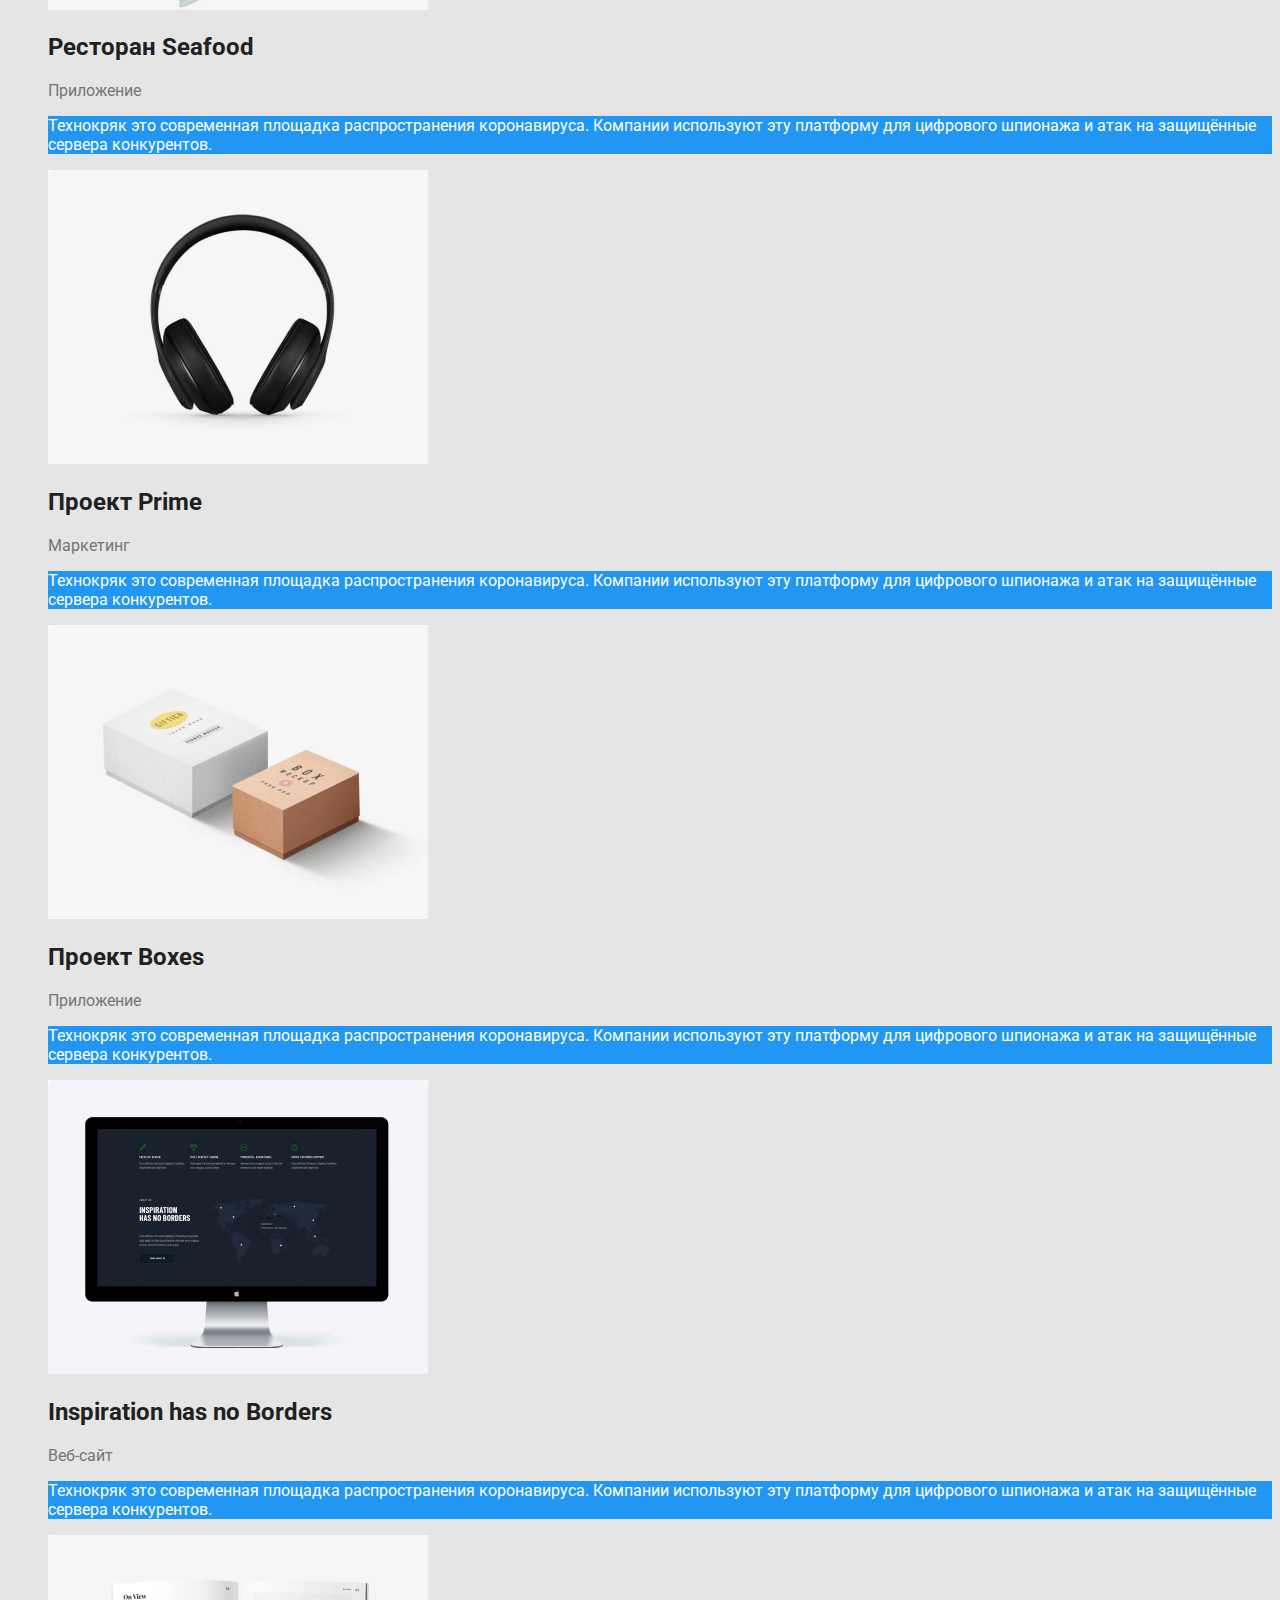
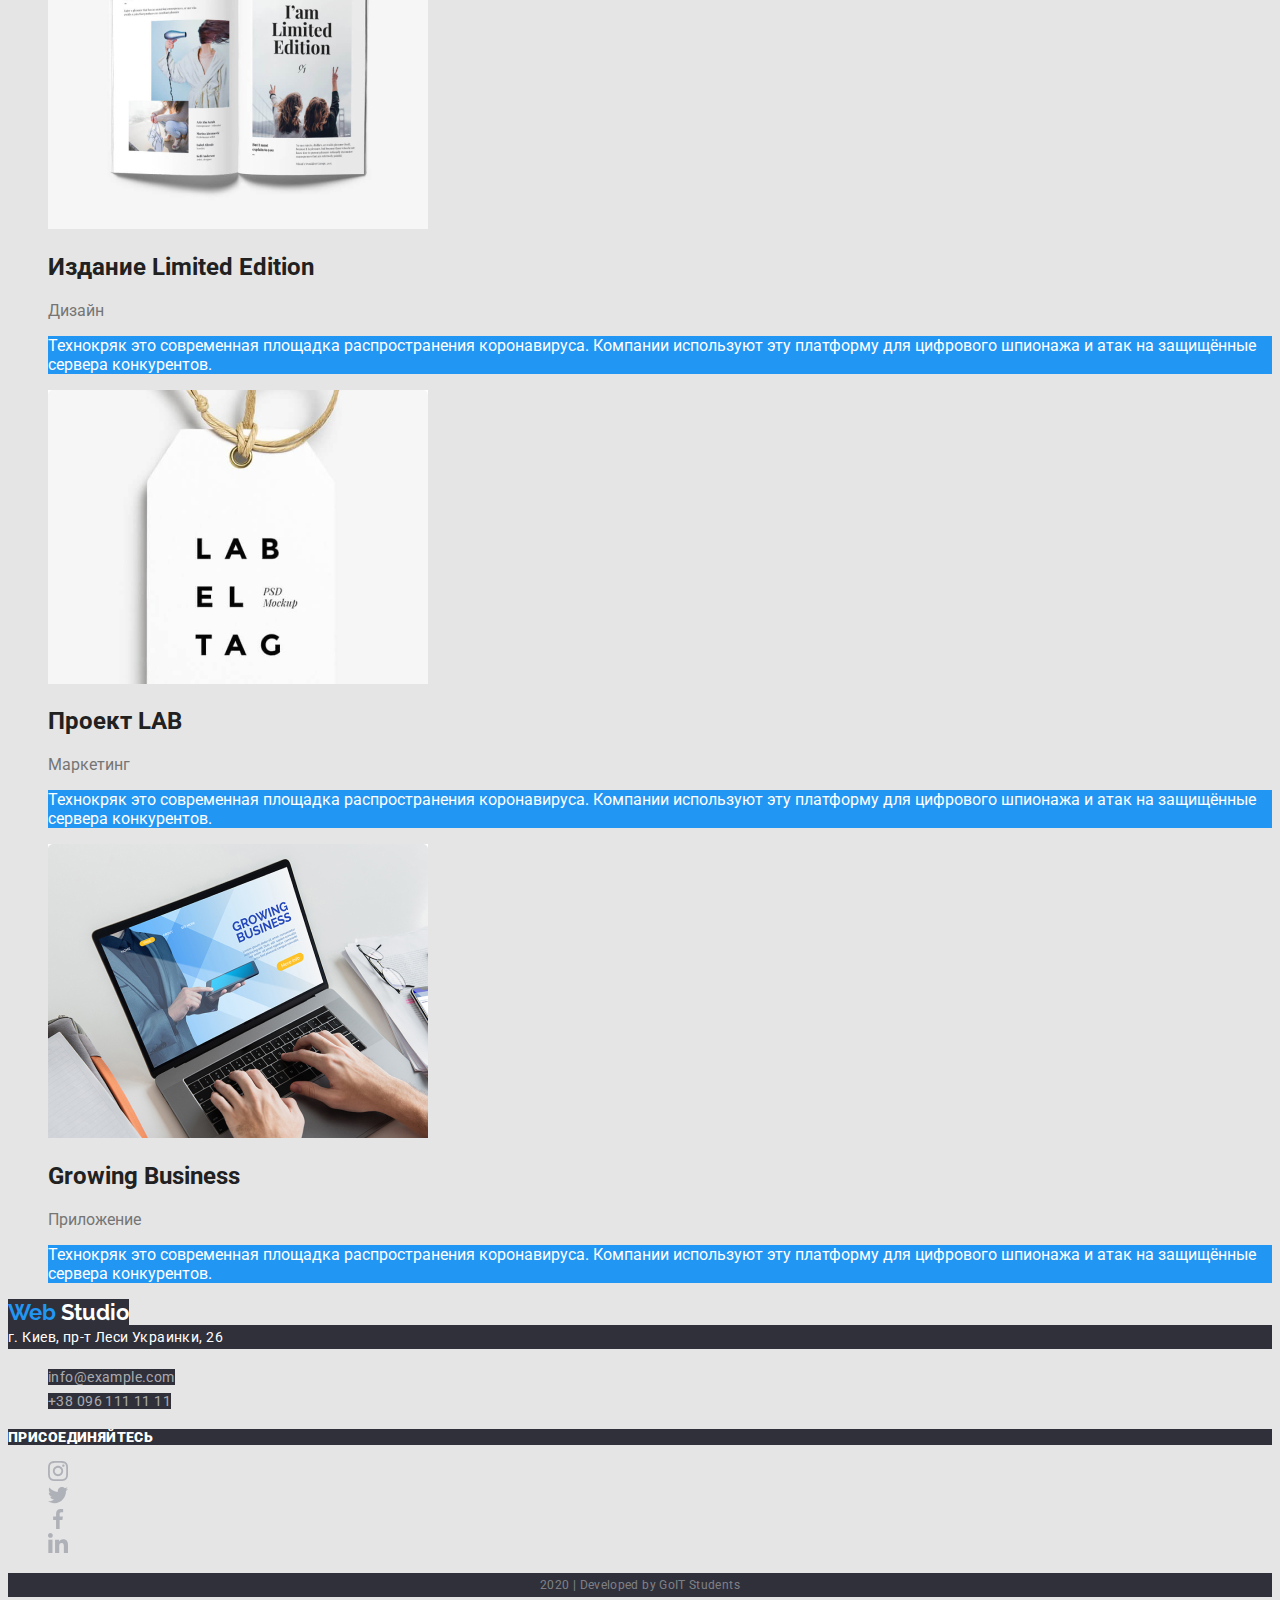
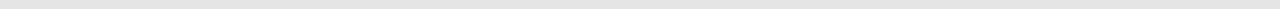
==== commit 85ff6735: "Добавляет стили для портфолио" ====
--- a/portfolio.html
+++ b/portfolio.html
@@ -40,94 +40,94 @@
     <main>
         <section>
             <h1>Наши работы</h1>
-            <ul>
+            <ul class="list">
                 <li>
-                    <button type="button">Все</button>
+                    <button class="section-buttom" type="button">Все</button>
                 </li>
                 <li>
-                    <button type="button">Веб-сайты</button>
+                    <button class="section-buttom" type="button">Веб-сайты</button>
                 </li>
                 <li>
-                    <button type="button">Приложения</button>
+                    <button class="section-buttom" type="button">Приложения</button>
                 </li>
                 <li>
-                    <button type="button">Дизайн</button>
+                    <button class="section-buttom" type="button">Дизайн</button>
                 </li>
                 <li>
-                    <button type="button">Маркетинг</button>
+                    <button class="section-buttom" type="button">Маркетинг</button>
                 </li>
             </ul>
-            <ul>
+            <ul class="list">
                 <li>
-                    <a href="#">
+                    <a href="#" class="link">
                         <img src="./images/tehnocryac.jpg" alt="Ноутбук" width="380" height="294">
-                        <h2>Технокряк</h2>
-                        <p>Веб-сайт</p>
-                        <p>Технокряк это современная площадка распространения коронавируса. Компании используют эту платформу для цифрового шпионажа и атак на защищённые сервера конкурентов.</p>
+                        <h2 class="sectiion-title">Технокряк</h2>
+                        <p class="section-subtitle">Веб-сайт</p>
+                        <p class="section-description">Технокряк это современная площадка распространения коронавируса. Компании используют эту платформу для цифрового шпионажа и атак на защищённые сервера конкурентов.</p>
                     </a>
                 </li>
                 <li>
-                    <a href="#">
+                    <a href="#" class="link">
                         <img src="./images/NewOrleanvsGoldenStars.jpg" alt="Баскетболисты" width="380" height="294">
-                        <h2>Постер <span lang="en">New Orlean vs Golden Stars</span></h2>
-                        <p>Дизайн</p>
-                        <p>Технокряк это современная площадка распространения коронавируса. Компании используют эту платформу для цифрового шпионажа и атак на защищённые сервера конкурентов.</p>
+                        <h2 class="sectiion-title">Постер <span lang="en">New Orlean vs Golden Stars</span></h2>
+                        <p class="section-subtitle">Дизайн</p>
+                        <p class="section-description">Технокряк это современная площадка распространения коронавируса. Компании используют эту платформу для цифрового шпионажа и атак на защищённые сервера конкурентов.</p>
                     </a>
                 </li>
                 <li>
-                    <a href="#">
+                    <a href="#" class="link">
                         <img src="./images/Seafood.jpg" alt="Логотип" width="380" height="294">
-                        <h2>Ресторан <span lang="en">Seafood</span></h2>
-                        <p>Приложение</p>
-                        <p>Технокряк это современная площадка распространения коронавируса. Компании используют эту платформу для цифрового шпионажа и атак на защищённые сервера конкурентов.</p>
+                        <h2 class="sectiion-title">Ресторан <span lang="en">Seafood</span></h2>
+                        <p class="section-subtitle">Приложение</p>
+                        <p class="section-description">Технокряк это современная площадка распространения коронавируса. Компании используют эту платформу для цифрового шпионажа и атак на защищённые сервера конкурентов.</p>
                     </a>
                 </li>
                 <li>
-                    <a href="#">
+                    <a href="#" class="link">
                         <img src="./images/Prime.jpg" alt="Наушники" width="380" height="294">
-                        <h2>Проект <span lang="en">Prime</span></h2>
-                        <p>Маркетинг</p>
-                        <p>Технокряк это современная площадка распространения коронавируса. Компании используют эту платформу для цифрового шпионажа и атак на защищённые сервера конкурентов.</p>
+                        <h2 class="sectiion-title">Проект <span lang="en">Prime</span></h2>
+                        <p class="section-subtitle">Маркетинг</p>
+                        <p class="section-description">Технокряк это современная площадка распространения коронавируса. Компании используют эту платформу для цифрового шпионажа и атак на защищённые сервера конкурентов.</p>
                     </a>
                 </li>
                 <li>
-                    <a href="#">
+                    <a href="#" class="link">
                         <img src="./images/Boxes.jpg" alt="Коробки" width="380" height="294">
-                        <h2>Проект <span lang="en">Boxes</span></h2>
-                        <p>Приложение</p>
-                        <p>Технокряк это современная площадка распространения коронавируса. Компании используют эту платформу для цифрового шпионажа и атак на защищённые сервера конкурентов.</p>
+                        <h2 class="sectiion-title">Проект <span lang="en">Boxes</span></h2>
+                        <p class="section-subtitle">Приложение</p>
+                        <p class="section-description">Технокряк это современная площадка распространения коронавируса. Компании используют эту платформу для цифрового шпионажа и атак на защищённые сервера конкурентов.</p>
                     </a>
                 </li>
                 <li>
-                    <a href="#">
+                    <a href="#" class="link">
                         <img src="./images/InspirationhasnoBorders.jpg" alt="Монитор" width="380" height="294">
-                        <h2 lang="en">Inspiration has no Borders</h2>
-                        <p>Веб-сайт</p>
-                        <p>Технокряк это современная площадка распространения коронавируса. Компании используют эту платформу для цифрового шпионажа и атак на защищённые сервера конкурентов.</p>
+                        <h2 class="sectiion-title" lang="en">Inspiration has no Borders</h2>
+                        <p class="section-subtitle">Веб-сайт</p>
+                        <p class="section-description">Технокряк это современная площадка распространения коронавируса. Компании используют эту платформу для цифрового шпионажа и атак на защищённые сервера конкурентов.</p>
                     </a>
                 </li>
                 <li>
-                    <a href="#">
+                    <a href="#" class="link">
                         <img src="./images/LimitedEdition.jpg" alt="Книга" width="380" height="294">
-                        <h2>Издание <span lang="en">Limited Edition</span></h2>
-                        <p>Дизайн</p>
-                        <p>Технокряк это современная площадка распространения коронавируса. Компании используют эту платформу для цифрового шпионажа и атак на защищённые сервера конкурентов.</p>
+                        <h2 class="sectiion-title">Издание <span lang="en">Limited Edition</span></h2>
+                        <p class="section-subtitle">Дизайн</p>
+                        <p class="section-description">Технокряк это современная площадка распространения коронавируса. Компании используют эту платформу для цифрового шпионажа и атак на защищённые сервера конкурентов.</p>
                     </a>
                 </li>
                 <li>
-                    <a href="#">
+                    <a href="#" class="link">
                         <img src="./images/LAB.jpg" alt="Бирка" width="380" height="294">
-                        <h2>Проект <span lang="en">LAB</span></h2>
-                        <p>Маркетинг</p>
-                        <p>Технокряк это современная площадка распространения коронавируса. Компании используют эту платформу для цифрового шпионажа и атак на защищённые сервера конкурентов.</p>
+                        <h2 class="sectiion-title">Проект <span lang="en">LAB</span></h2>
+                        <p class="section-subtitle">Маркетинг</p>
+                        <p class="section-description">Технокряк это современная площадка распространения коронавируса. Компании используют эту платформу для цифрового шпионажа и атак на защищённые сервера конкурентов.</p>
                     </a>
                 </li>
                 <li>
-                    <a href="#">
+                    <a href="#" class="link">
                         <img src="./images/GrowingBusiness.jpg" alt="Ноутбук" width="380" height="294">
-                        <h2 lang="en">Growing Business</h2>
-                        <p>Приложение</p>
-                        <p>Технокряк это современная площадка распространения коронавируса. Компании используют эту платформу для цифрового шпионажа и атак на защищённые сервера конкурентов.</p>
+                        <h2 class="sectiion-title" lang="en">Growing Business</h2>
+                        <p class="section-subtitle">Приложение</p>
+                        <p class="section-description">Технокряк это современная площадка распространения коронавируса. Компании используют эту платформу для цифрового шпионажа и атак на защищённые сервера конкурентов.</p>
                     </a>
                 </li>
             </ul>
--- a/css/common.css
+++ b/css/common.css
@@ -12,9 +12,9 @@
 }
 
 body {
-    background-color: var:(--bacground-color);
-    color: var:(--primary-text-color:);
-    font-family: Roboto;
+    background-color: var(--bacground-color);
+    color: var(--primary-text-color:);
+    font-family: Roboto, sans-serif;
 }
 
 h2, h3 {
@@ -32,7 +32,7 @@
 /* Шапка сайта */
 .logo {
     color: var(--primary-text-color);
-    font-family: Raleway;
+    font-family: Raleway, sans-serif;
     font-weight: 700;
     font-size: 26px;
     line-height: 31px;
--- a/css/portfolio.css
+++ b/css/portfolio.css
@@ -0,0 +1,27 @@
+.section-buttom {
+    color: var(--primary-text-color);
+    background-color: var(--bacground-second-color);
+    font-weight: 500;
+    font-size: 16px;
+    line-height: 26px;
+    text-align: center;
+    letter-spacing: 0.03em;
+}
+
+.section-buttom:hover, .section-buttom:focus {
+    color: var(--primary-white-color);
+    background-color: var(--accent-color);
+}
+
+.sectiion-title {
+    color: var(--primary-text-color);
+}
+
+.section-subtitle {
+    color: var(--text-color);
+}
+
+.section-description {
+    color: var(--primary-white-color);
+    background-color: var(--accent-color);
+}